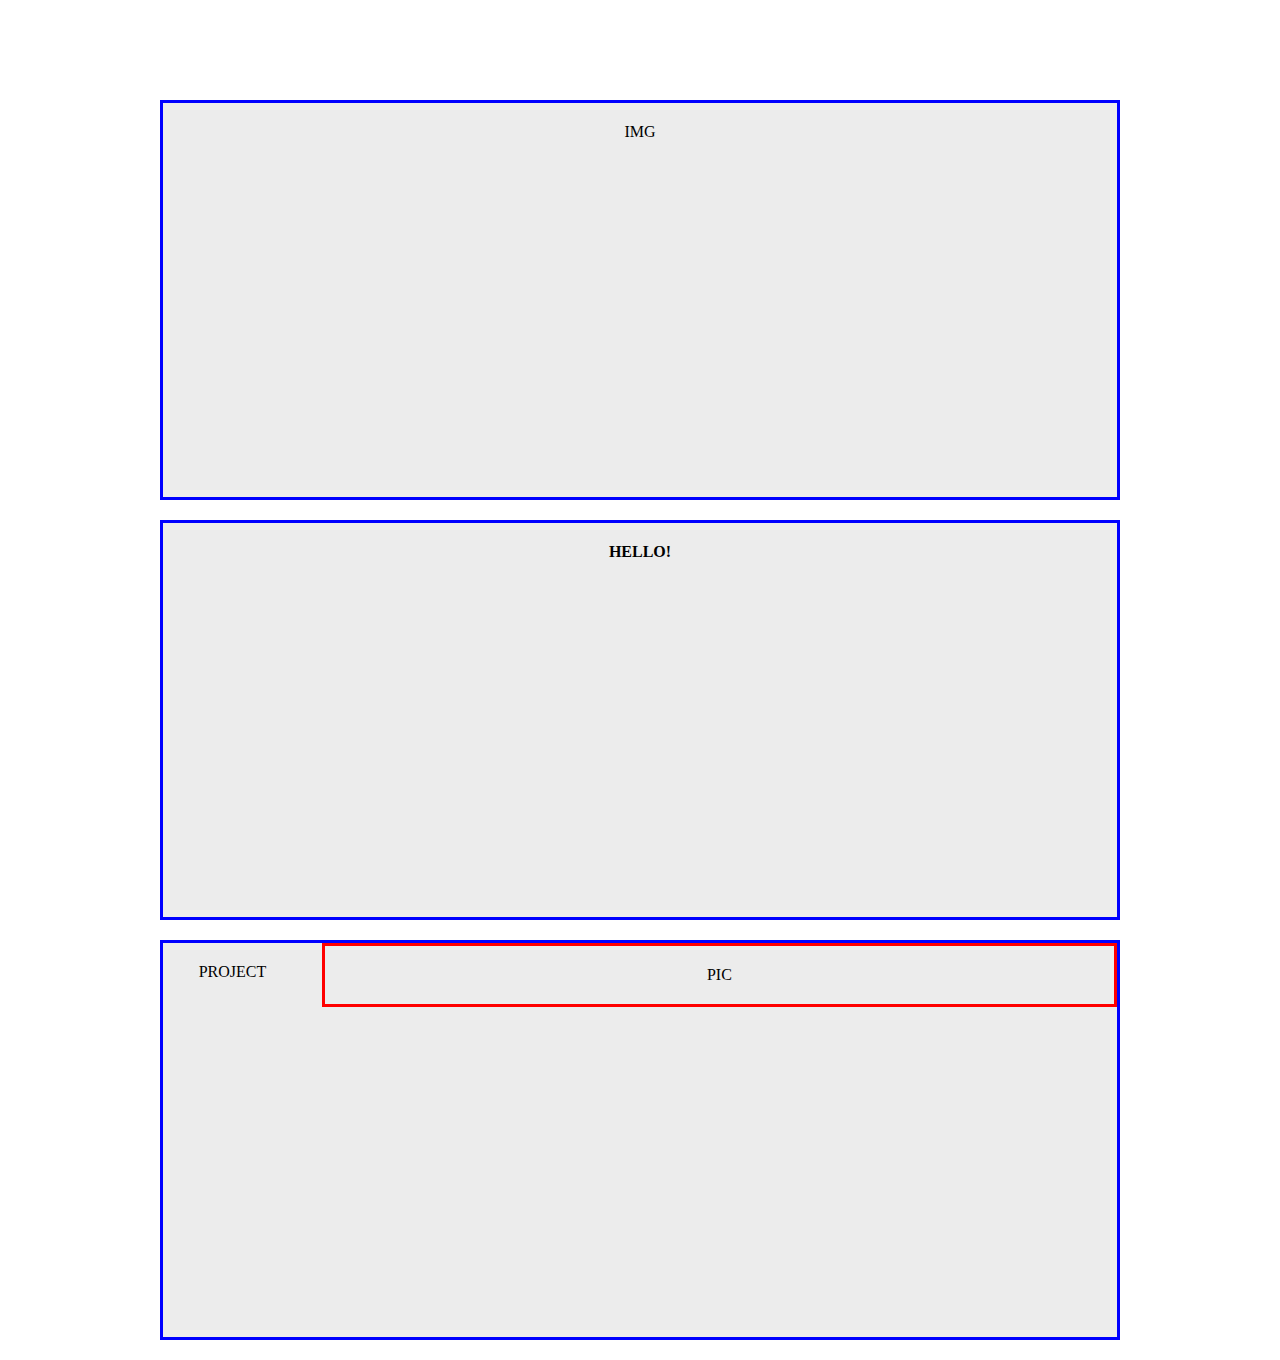
==== index.html @ 97e80fc8 "third" ====
<!DOCTYPE html>
<html lang="en">
<head>
	<meta charset="UTF-8">
	<title>PORTFOLIO</title>
	<link rel="stylesheet" href="grid.css">
	<link rel="stylesheet" href="main.css">
</head>

<body>
	
<div class="container">

	<header>
	<div class="row_one row">
		<div class="col-1">
			<div class="content">IMG</div>
		</div>
	</div>
	</header>

	<div class="row_two row">
		<div class="col-1">
			<div class="content"><strong>HELLO!</strong></div>
		</div>
	</div>

	<div class="row_three row">
		<div class="col-1-6">
			<div class="content">PROJECT</div>
		</div>
		<div class="col-5-6">
			<div class="content">PIC</div>
		</div>
	</div>

</div>

</body>

</html>
---- grid.css ----
* {
	box-sizing: border-box;
}

.container{
	max-width: 960px;
	margin: 0 auto;
}

.row:after {
	content: "";
	display: table;
	clear: both;
}

.row {
	margin-bottom: 20px;
}

[class*='col-'] {
	float: left;
	padding-right: 20px;
}

[class*='col-']:last-of-type {
	padding-right: 0;
}

.col-1 {
	width: 100%;
}

.col-1-2 {
	width: 50%
}

.content {
	background: #ececec;
	padding: 20px;
}

.col-1-3 {
	width: 33.3%;
}

.col-1-4 {
	width: 25%;
}

.col-1-5 {
	width: 20%;
}

.col-1-6 {
	width: 16.66%;
}

.col-1-8 {
	width: 12.5%;
}

.col-1-12 {
	width: 8.33%;
}

.col-1-3 {
	width: 33.3%;
}

.col-2-3 {
	width: 66.6%;
}

.col-1-4 {
	width: 25%;
}

.col-3-4 {
	width: 75%;
}

.col-2-5 {
	width: 40%;
}

.col-3-5 {
	width: 60%;
}

.inner-content {
	background: #fff;
}
---- main.css ----
* {
	box-sizing: border-box;
	text-align: center;
}

header .row {
	margin-top: 100px;
}



.row_one {
	height: 400px;
	background: #ececec;
	border:solid blue;
}

.row_two {
	height: 400px;
	background: #ececec;
	border: solid blue;
}

.row_three {
	height: 400px;
	background: #ececec;
	border: solid blue;
}

.col-5-6 {
	width: 83.33%;
	border:solid red;
}
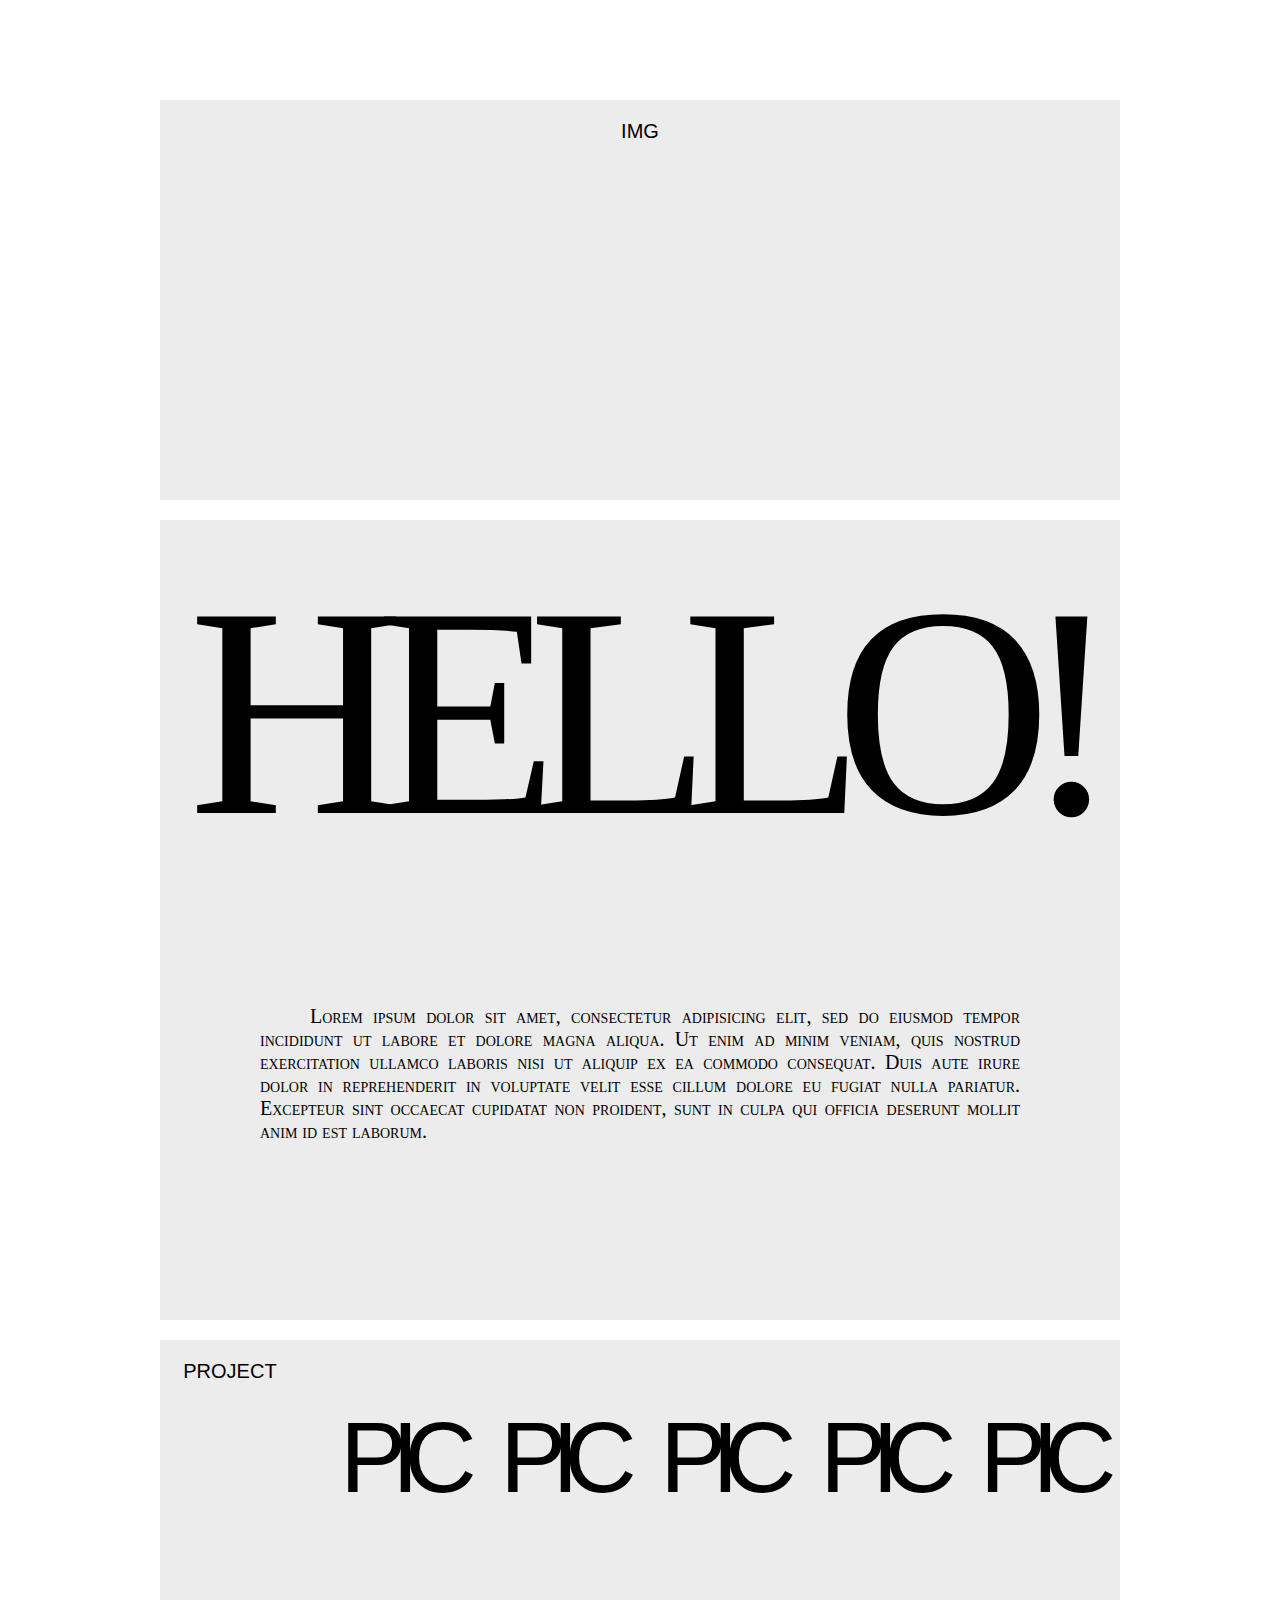
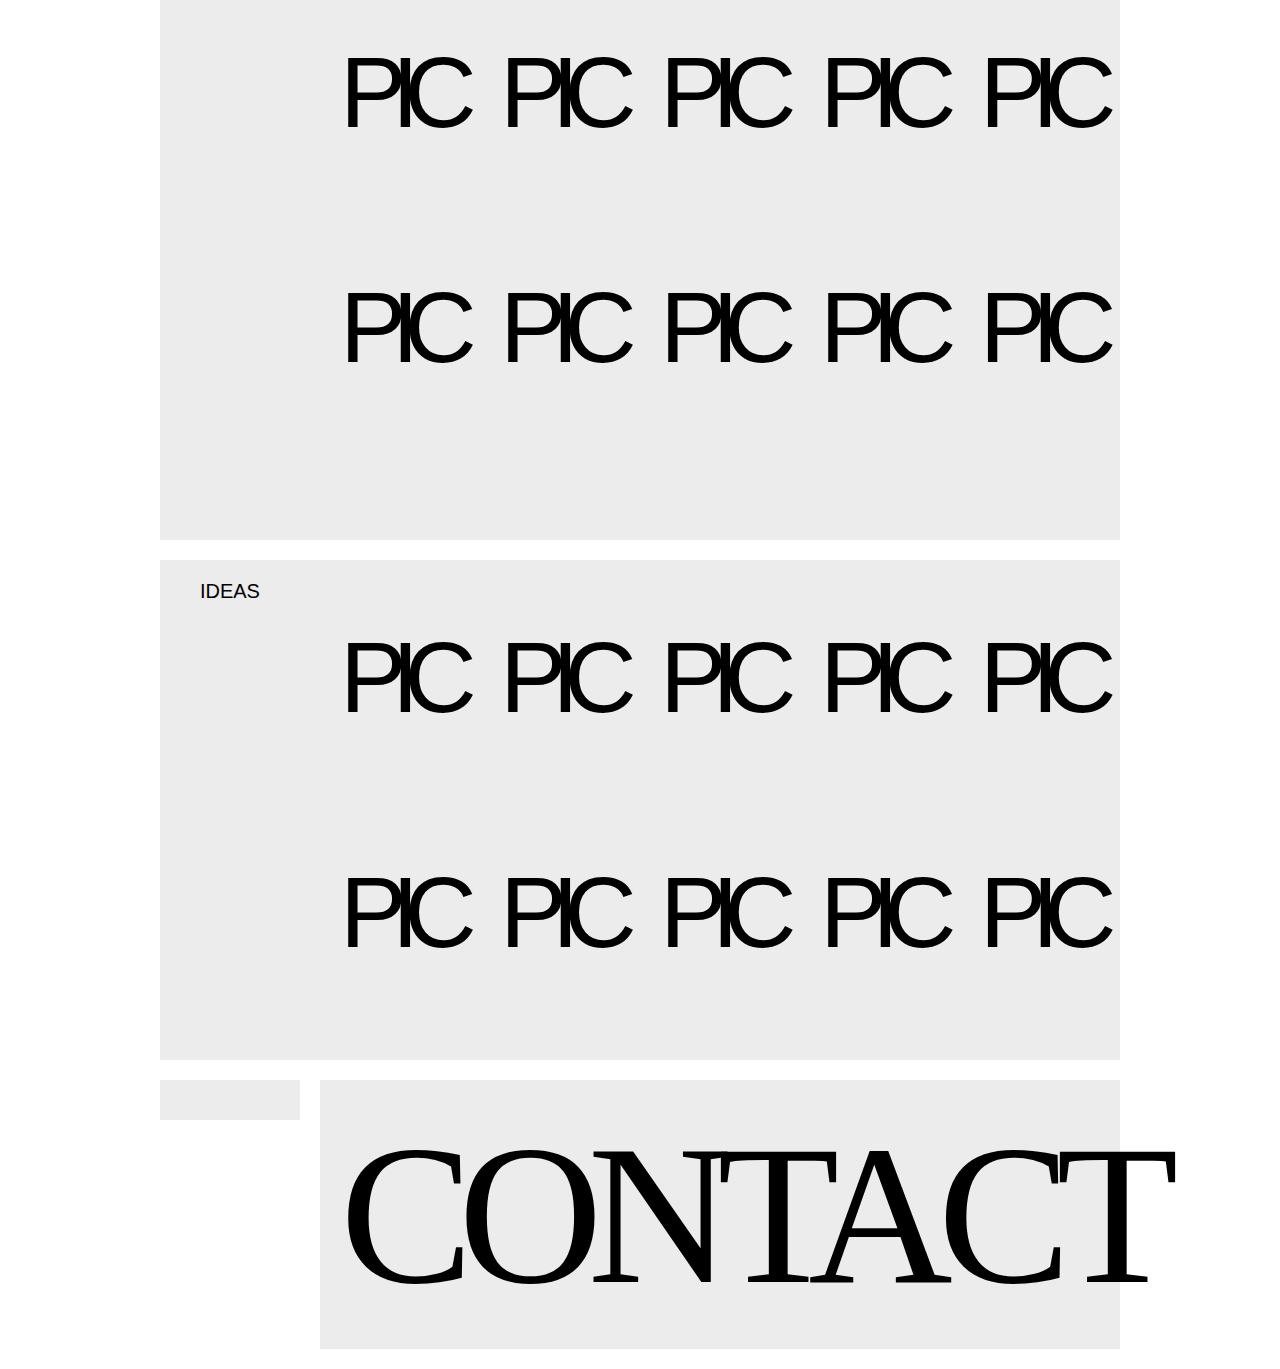
==== commit dbab27a6: "four" ====
--- a/index.html
+++ b/index.html
@@ -21,18 +21,152 @@
 
 	<div class="row_two row">
 		<div class="col-1">
-			<div class="content"><strong>HELLO!</strong></div>
+			<div class="content hello">HELLO!</div>
+			<div class="content text">	Lorem ipsum dolor sit amet, consectetur adipisicing elit, sed do eiusmod tempor incididunt ut labore et dolore magna aliqua. Ut enim ad minim veniam, quis nostrud exercitation ullamco laboris nisi ut aliquip ex ea commodo consequat. Duis aute irure dolor in reprehenderit in voluptate velit esse cillum dolore eu fugiat nulla pariatur. Excepteur sint occaecat cupidatat non proident, sunt in culpa qui officia deserunt mollit anim id est laborum.</div>
 		</div>
 	</div>
 
 	<div class="row_three row">
+		<div class="row">
+			<div class="col-1-6">
+				<div class="content">PROJECT</div>
+			</div>
+			<div class="col-5-6">
+				<div class="content"></div>
+				<div class="row">
+					<div class="col-1-5">
+						<div class="content pic">PIC</div>
+					</div>
+					<div class="col-1-5">
+						<div class="content pic">PIC</div>
+					</div>
+					<div class="col-1-5">
+						<div class="content pic">PIC</div>
+					</div>
+					<div class="col-1-5">
+						<div class="content pic">PIC</div>
+					</div>
+					<div class="col-1-5">
+						<div class="content pic">PIC</div>
+					</div>
+				</div>
+			</div>
+		</div>
+		<div class="row">
+			<div class="col-1-6">
+				<div class="content"></div>
+			</div>
+			<div class="col-5-6">
+				<div class="content"></div>
+				<div class="row">
+					<div class="col-1-5">
+						<div class="content pic">PIC</div>
+					</div>
+					<div class="col-1-5">
+						<div class="content pic">PIC</div>
+					</div>
+					<div class="col-1-5">
+						<div class="content pic">PIC</div>
+					</div>
+					<div class="col-1-5">
+						<div class="content pic">PIC</div>
+					</div>
+					<div class="col-1-5">
+						<div class="content pic">PIC</div>
+					</div>
+				</div>
+			</div>
+		</div>
+		<div class="row">
+			<div class="col-1-6">
+				<div class="content"></div>
+			</div>
+			<div class="col-5-6">
+				<div class="content"></div>
+				<div class="row">
+					<div class="col-1-5">
+						<div class="content pic">PIC</div>
+					</div>
+					<div class="col-1-5">
+						<div class="content pic">PIC</div>
+					</div>
+					<div class="col-1-5">
+						<div class="content pic">PIC</div>
+					</div>
+					<div class="col-1-5">
+						<div class="content pic">PIC</div>
+					</div>
+					<div class="col-1-5">
+						<div class="content pic">PIC</div>
+					</div>
+				</div>
+			</div>
+		</div>	
+	</div>
+
+	<div class="row_four row">
+		<div class="row">
+			<div class="col-1-6">
+				<div class="content">IDEAS</div>
+			</div>
+			<div class="col-5-6">
+				<div class="content"></div>
+				<div class="row">
+					<div class="col-1-5">
+						<div class="content pic">PIC</div>
+					</div>
+					<div class="col-1-5">
+						<div class="content pic">PIC</div>
+					</div>
+					<div class="col-1-5">
+						<div class="content pic">PIC</div>
+					</div>
+					<div class="col-1-5">
+						<div class="content pic">PIC</div>
+					</div>
+					<div class="col-1-5">
+						<div class="content pic">PIC</div>
+					</div>
+				</div>
+			</div>
+		</div>
+		<div class="row">
+			<div class="col-1-6">
+				<div class="content"></div>
+			</div>
+			<div class="col-5-6">
+				<div class="content"></div>
+				<div class="row">
+					<div class="col-1-5">
+						<div class="content pic">PIC</div>
+					</div>
+					<div class="col-1-5">
+						<div class="content pic">PIC</div>
+					</div>
+					<div class="col-1-5">
+						<div class="content pic">PIC</div>
+					</div>
+					<div class="col-1-5">
+						<div class="content pic">PIC</div>
+					</div>
+					<div class="col-1-5">
+						<div class="content pic">PIC</div>
+					</div>
+				</div>
+			</div>
+		</div>
+	</div>
+
+	<div class="row_five row">
 		<div class="col-1-6">
-			<div class="content">PROJECT</div>
+			<div class="content"></div>
 		</div>
 		<div class="col-5-6">
-			<div class="content">PIC</div>
+			<div class="content contact">CONTACT</div>
+			</div>
 		</div>
 	</div>
+
 
 </div>
 
--- a/main.css
+++ b/main.css
@@ -1,33 +1,63 @@
-* {
-	box-sizing: border-box;
-	text-align: center;
-}
-
 header .row {
 	margin-top: 100px;
 }
 
-
-
 .row_one {
 	height: 400px;
 	background: #ececec;
-	border:solid blue;
 }
 
 .row_two {
-	height: 400px;
+	height: 800px;
 	background: #ececec;
-	border: solid blue;
 }
 
 .row_three {
-	height: 400px;
+	height: 800px;
 	background: #ececec;
-	border: solid blue;
+}
+
+.row_four {
+	height: 500px;
+	background: #ececec;
 }
 
 .col-5-6 {
 	width: 83.33%;
-	border:solid red;
+}
+
+body {
+	font-family: Helvetica, Arial, sans-serif;
+	font-size: 20px;
+	text-align: center;
+}
+
+.hello {
+	font-family: "Helvetica neue";
+	font-size: 300px;
+	font-weight: 100;
+	word-spacing: -50px;
+	letter-spacing: -30px;
+}
+
+.text {
+	font-family: "Helvetica neue";
+	font-variant: small-caps;
+	text-align: justify;
+	text-indent: 50px;
+	padding: 100px;
+}
+
+.pic {
+	font-size: 100px;
+	letter-spacing: -15px;
+	font-weight: 100;
+}
+
+.contact {
+	font-family: "Helvetica neue";
+	font-size: 200px;
+	font-weight: 100;
+	word-spacing: -50px;
+	letter-spacing: -15px;
 }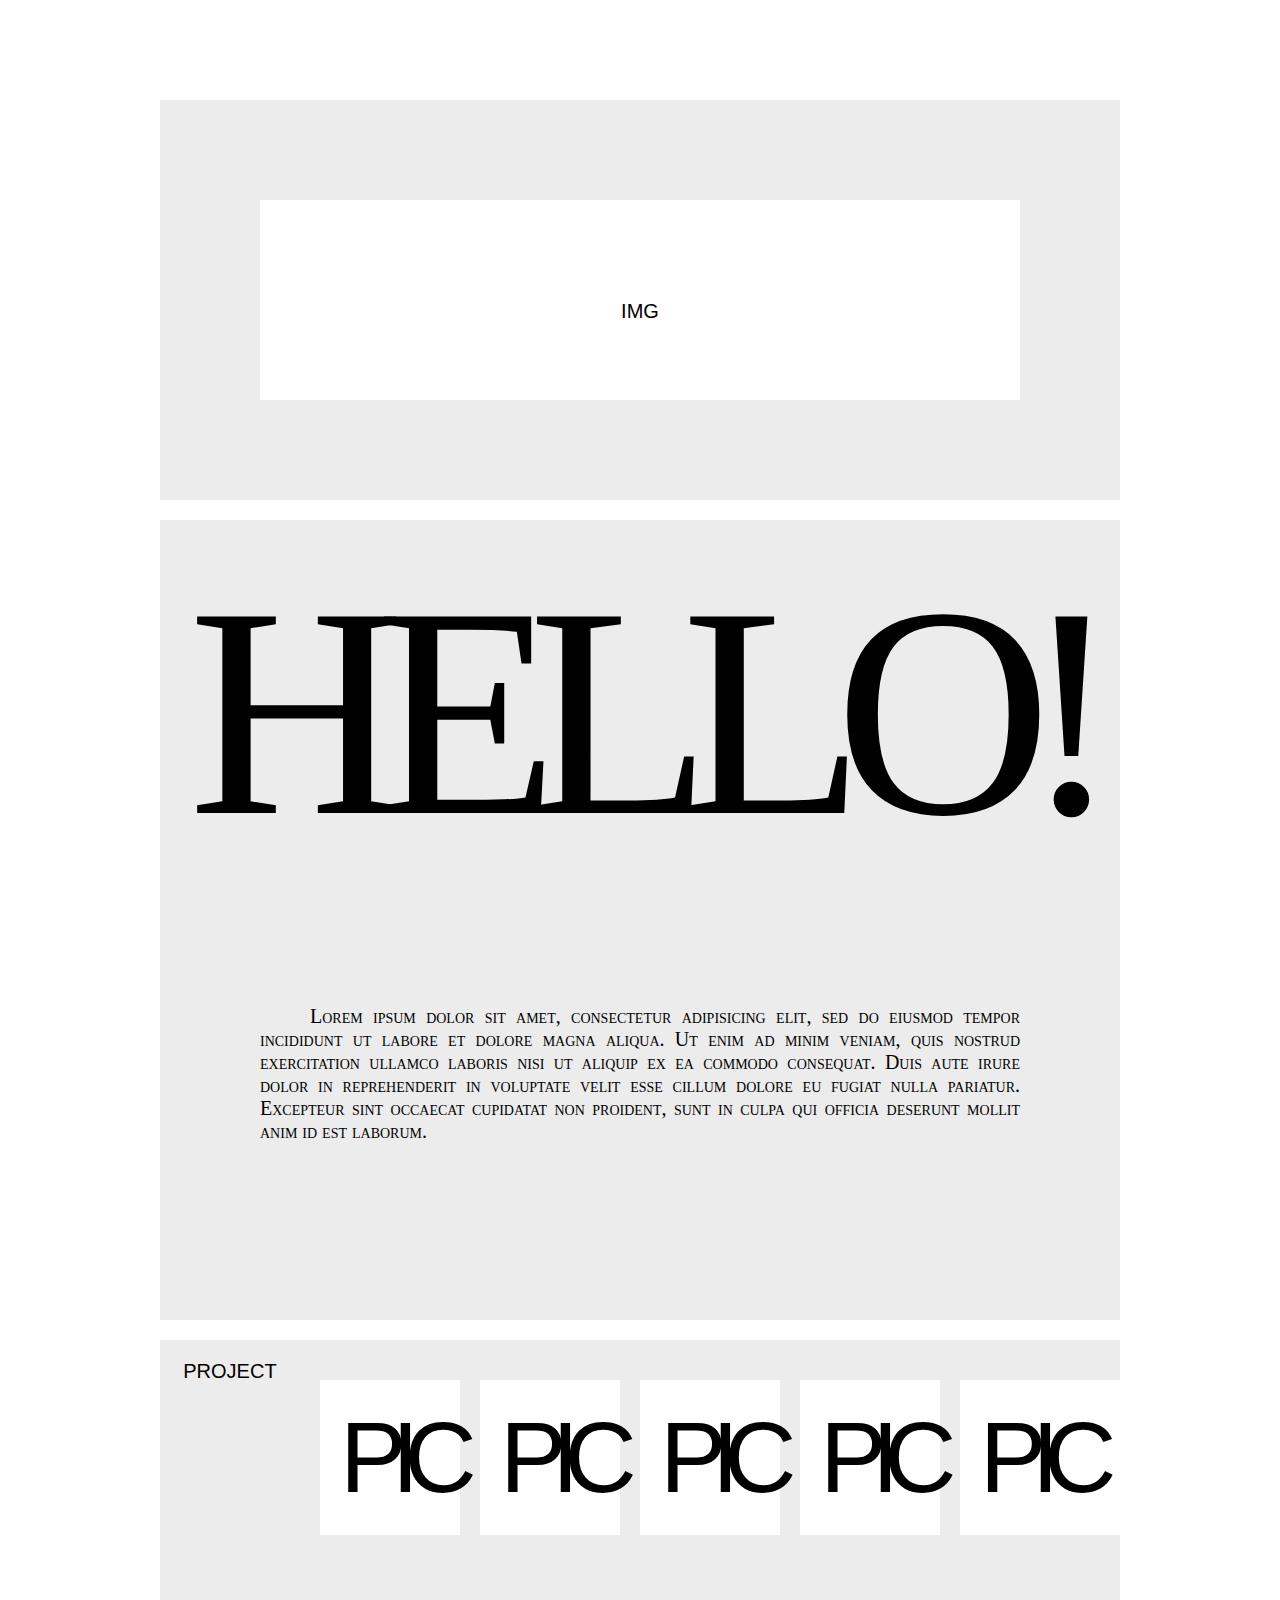
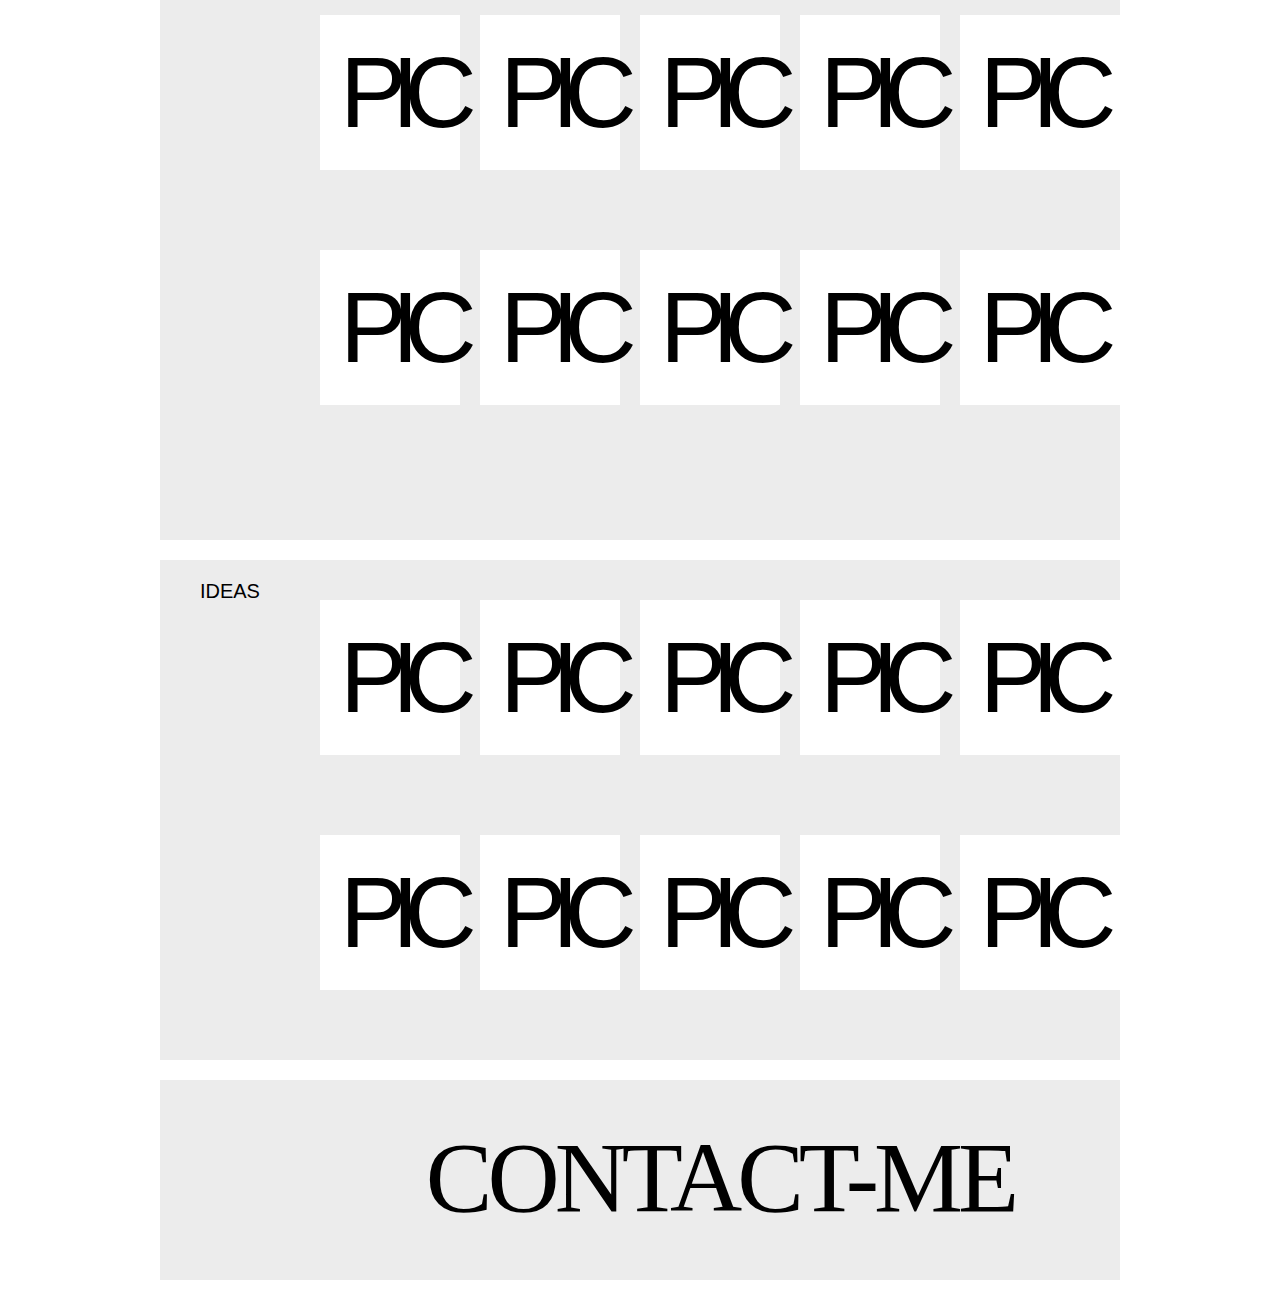
==== commit da8b1ad2: "five" ====
--- a/index.html
+++ b/index.html
@@ -14,7 +14,7 @@
 	<header>
 	<div class="row_one row">
 		<div class="col-1">
-			<div class="content">IMG</div>
+			<div class="content header">IMG</div>
 		</div>
 	</div>
 	</header>
@@ -162,7 +162,7 @@
 			<div class="content"></div>
 		</div>
 		<div class="col-5-6">
-			<div class="content contact">CONTACT</div>
+			<div class="content contact">CONTACT-ME</div>
 			</div>
 		</div>
 	</div>
--- a/grid.css
+++ b/grid.css
@@ -1,5 +1,6 @@
 * {
 	box-sizing: border-box;
+	1em=20px
 }
 
 .container{
--- a/main.css
+++ b/main.css
@@ -7,8 +7,15 @@
 	background: #ececec;
 }
 
+.header {
+	height: 200px;
+	padding: 100px;
+	margin: 100px;
+	background: #ffffff;
+}
+
 .row_two {
-	height: 800px;
+	height: 40em;
 	background: #ececec;
 }
 
@@ -19,6 +26,11 @@
 
 .row_four {
 	height: 500px;
+	background: #ececec;
+}
+
+.row_five{
+	height: 200px;
 	background: #ececec;
 }
 
@@ -52,12 +64,14 @@
 	font-size: 100px;
 	letter-spacing: -15px;
 	font-weight: 100;
+	background: #ffffff;
 }
 
 .contact {
 	font-family: "Helvetica neue";
-	font-size: 200px;
+	font-size: 100px;
 	font-weight: 100;
-	word-spacing: -50px;
-	letter-spacing: -15px;
+	word-spacing: -25px;
+	letter-spacing: -5px;
+	padding: 40px;
 }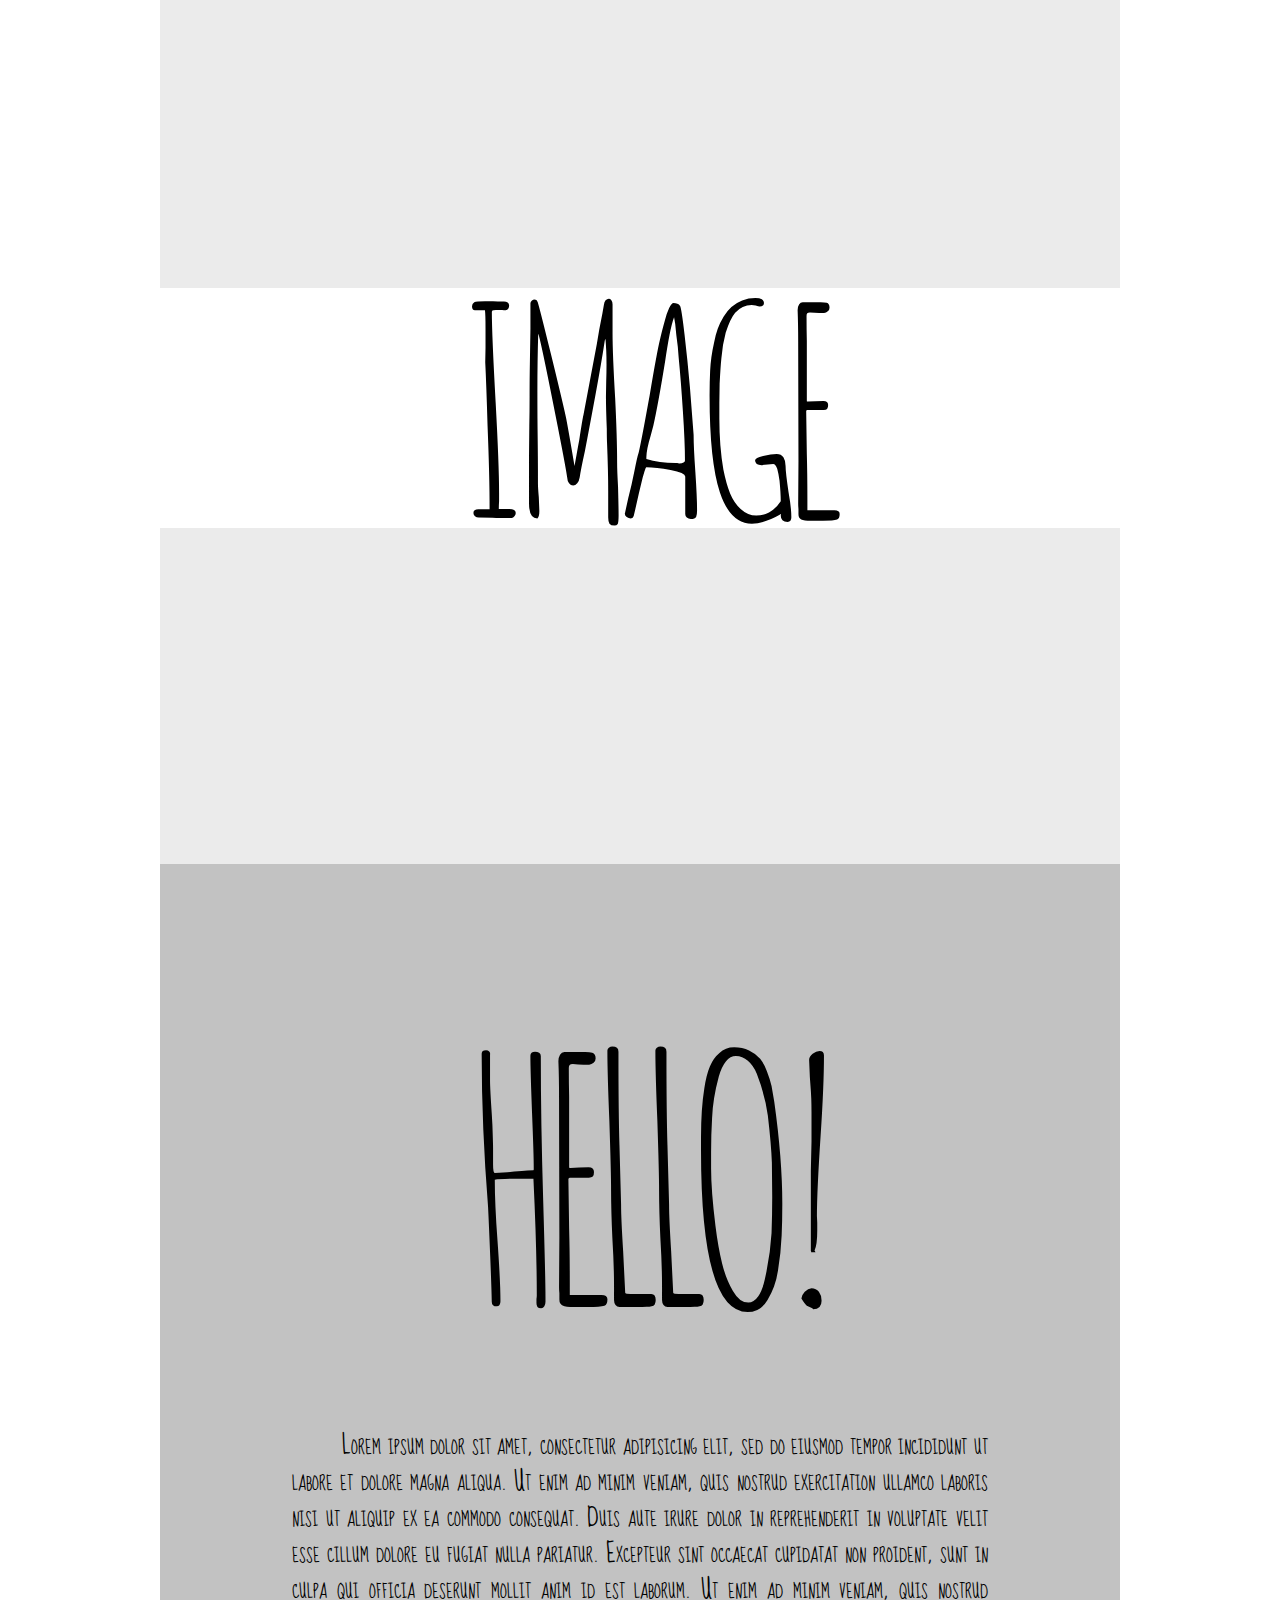
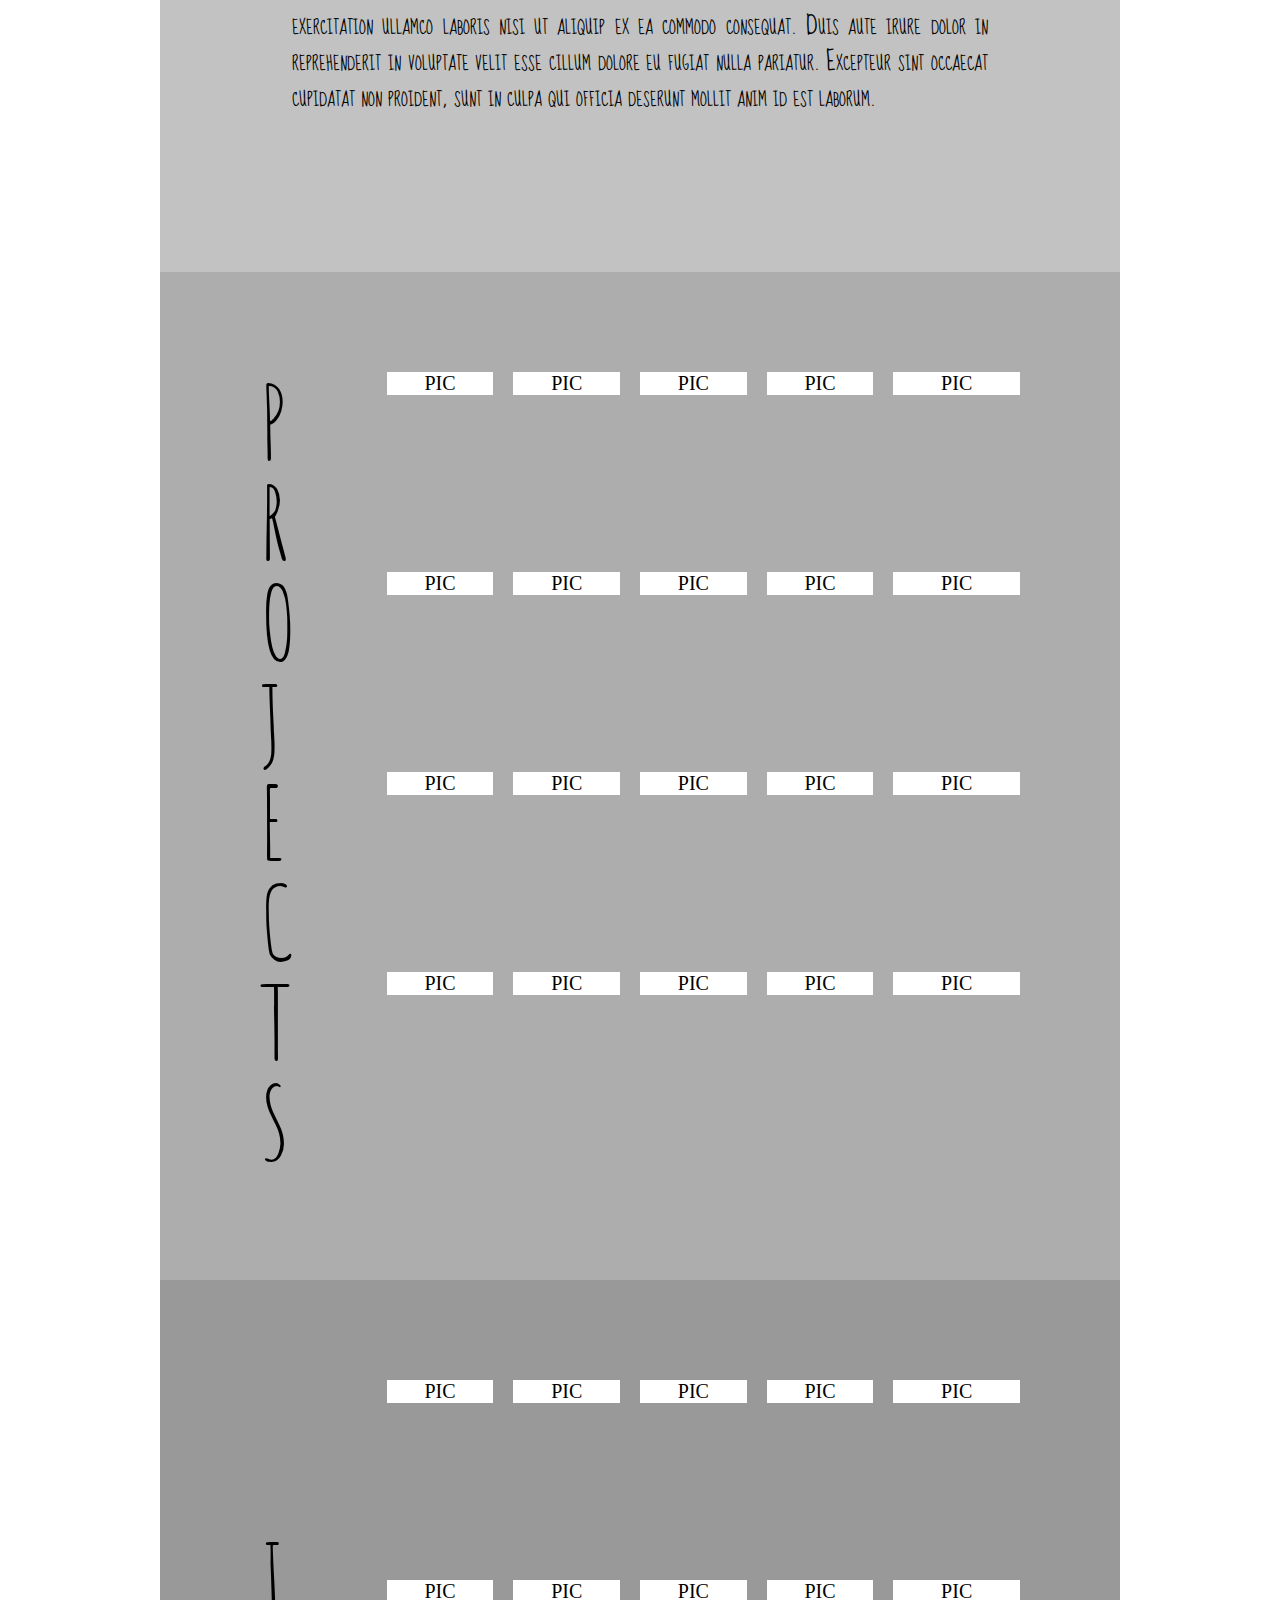
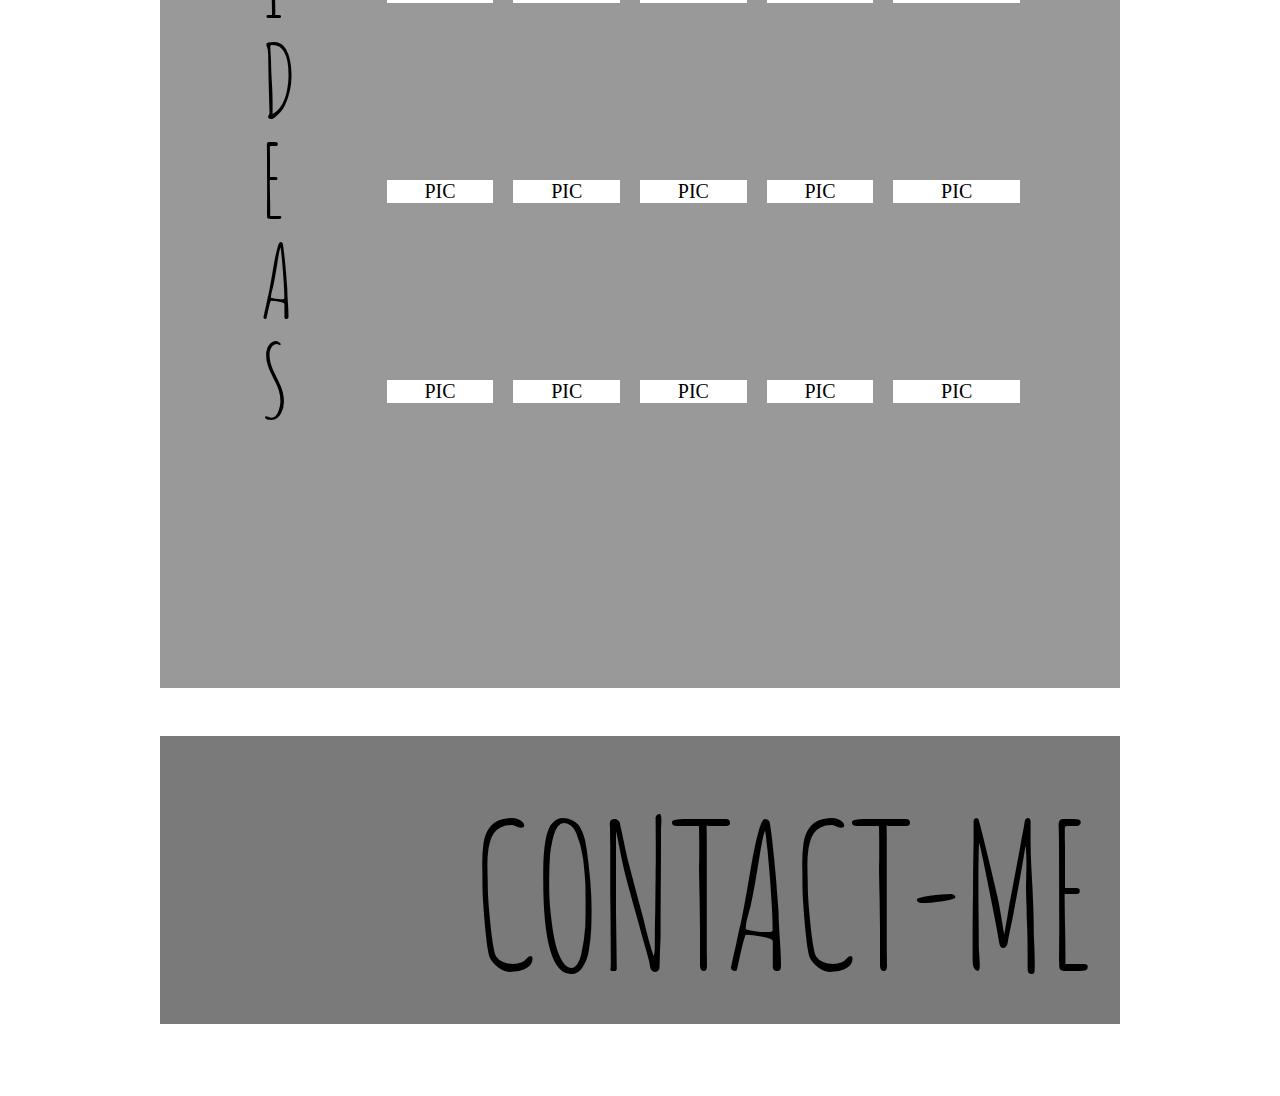
==== commit 58736b19: "six" ====
--- a/index.html
+++ b/index.html
@@ -3,8 +3,10 @@
 <head>
 	<meta charset="UTF-8">
 	<title>PORTFOLIO</title>
+	<link href='http://fonts.googleapis.com/css?family=Sue+Ellen+Francisco|Open+Sans+Condensed:300|Amatic+SC' rel='stylesheet' type='text/css'>
 	<link rel="stylesheet" href="grid.css">
 	<link rel="stylesheet" href="main.css">
+<!-- <link rel="stylesheet" href="http://basehold.it/24"> -->
 </head>
 
 <body>
@@ -14,123 +16,199 @@
 	<header>
 	<div class="row_one row">
 		<div class="col-1">
-			<div class="content header">IMG</div>
+			<div class="header">IMAGE</div>
 		</div>
 	</div>
 	</header>
 
 	<div class="row_two row">
 		<div class="col-1">
-			<div class="content hello">HELLO!</div>
-			<div class="content text">	Lorem ipsum dolor sit amet, consectetur adipisicing elit, sed do eiusmod tempor incididunt ut labore et dolore magna aliqua. Ut enim ad minim veniam, quis nostrud exercitation ullamco laboris nisi ut aliquip ex ea commodo consequat. Duis aute irure dolor in reprehenderit in voluptate velit esse cillum dolore eu fugiat nulla pariatur. Excepteur sint occaecat cupidatat non proident, sunt in culpa qui officia deserunt mollit anim id est laborum.</div>
+			<div class="hello">HELLO!</div>
+			<div class="text"> Lorem ipsum dolor sit amet, consectetur adipisicing elit, sed do eiusmod tempor incididunt ut labore et dolore magna aliqua. Ut enim ad minim veniam, quis nostrud exercitation ullamco laboris nisi ut aliquip ex ea commodo consequat. Duis aute irure dolor in reprehenderit in voluptate velit esse cillum dolore eu fugiat nulla pariatur. Excepteur sint occaecat cupidatat non proident, sunt in culpa qui officia deserunt mollit anim id est laborum. Ut enim ad minim veniam, quis nostrud exercitation ullamco laboris nisi ut aliquip ex ea commodo consequat. Duis aute irure dolor in reprehenderit in voluptate velit esse cillum dolore eu fugiat nulla pariatur. Excepteur sint occaecat cupidatat non proident, sunt in culpa qui officia deserunt mollit anim id est laborum.
+			</div>
 		</div>
 	</div>
 
 	<div class="row_three row">
-		<div class="row">
-			<div class="col-1-6">
-				<div class="content">PROJECT</div>
-			</div>
-			<div class="col-5-6">
-				<div class="content"></div>
-				<div class="row">
-					<div class="col-1-5">
-						<div class="content pic">PIC</div>
-					</div>
-					<div class="col-1-5">
-						<div class="content pic">PIC</div>
-					</div>
-					<div class="col-1-5">
-						<div class="content pic">PIC</div>
-					</div>
-					<div class="col-1-5">
-						<div class="content pic">PIC</div>
-					</div>
-					<div class="col-1-5">
-						<div class="content pic">PIC</div>
-					</div>
-				</div>
-			</div>
-		</div>
-		<div class="row">
-			<div class="col-1-6">
-				<div class="content"></div>
-			</div>
-			<div class="col-5-6">
-				<div class="content"></div>
-				<div class="row">
-					<div class="col-1-5">
-						<div class="content pic">PIC</div>
-					</div>
-					<div class="col-1-5">
-						<div class="content pic">PIC</div>
-					</div>
-					<div class="col-1-5">
-						<div class="content pic">PIC</div>
-					</div>
-					<div class="col-1-5">
-						<div class="content pic">PIC</div>
-					</div>
-					<div class="col-1-5">
-						<div class="content pic">PIC</div>
-					</div>
-				</div>
-			</div>
-		</div>
-		<div class="row">
-			<div class="col-1-6">
-				<div class="content"></div>
-			</div>
-			<div class="col-5-6">
-				<div class="content"></div>
-				<div class="row">
-					<div class="col-1-5">
-						<div class="content pic">PIC</div>
-					</div>
-					<div class="col-1-5">
-						<div class="content pic">PIC</div>
-					</div>
-					<div class="col-1-5">
-						<div class="content pic">PIC</div>
-					</div>
-					<div class="col-1-5">
-						<div class="content pic">PIC</div>
-					</div>
-					<div class="col-1-5">
-						<div class="content pic">PIC</div>
-					</div>
-				</div>
-			</div>
-		</div>	
+		<div class="row_pic">
+			<div class="col-1-6">
+				<div class="projects">PROJECTS</div>
+			</div>
+			<div class="col-5-6">
+				<div class="content"></div>
+				<div class="row">
+					<div class="col-1-5">
+						<div class="content pic">PIC</div>
+					</div>
+					<div class="col-1-5">
+						<div class="content pic">PIC</div>
+					</div>
+					<div class="col-1-5">
+						<div class="content pic">PIC</div>
+					</div>
+					<div class="col-1-5">
+						<div class="content pic">PIC</div>
+					</div>
+					<div class="col-1-5">
+						<div class="content pic">PIC</div>
+					</div>
+				</div>
+			</div>
+		</div>
+		<div class="row_pic">
+			<div class="col-1-6">
+				<div class="content"></div>
+			</div>
+			<div class="col-5-6">
+				<div class="content"></div>
+				<div class="row">
+					<div class="col-1-5">
+						<div class="content pic">PIC</div>
+					</div>
+					<div class="col-1-5">
+						<div class="content pic">PIC</div>
+					</div>
+					<div class="col-1-5">
+						<div class="content pic">PIC</div>
+					</div>
+					<div class="col-1-5">
+						<div class="content pic">PIC</div>
+					</div>
+					<div class="col-1-5">
+						<div class="content pic">PIC</div>
+					</div>
+				</div>
+			</div>
+		</div>
+		<div class="row_pic">
+			<div class="col-1-6">
+				<div class="content"></div>
+			</div>
+			<div class="col-5-6">
+				<div class="content"></div>
+				<div class="row">
+					<div class="col-1-5">
+						<div class="content pic">PIC</div>
+					</div>
+					<div class="col-1-5">
+						<div class="content pic">PIC</div>
+					</div>
+					<div class="col-1-5">
+						<div class="content pic">PIC</div>
+					</div>
+					<div class="col-1-5">
+						<div class="content pic">PIC</div>
+					</div>
+					<div class="col-1-5">
+						<div class="content pic">PIC</div>
+					</div>
+				</div>
+			</div>
+		</div>
+		<div class="row_pic">
+			<div class="col-1-6">
+				<div class="content"></div>
+			</div>
+			<div class="col-5-6">
+				<div class="content"></div>
+				<div class="row">
+					<div class="col-1-5">
+						<div class="content pic">PIC</div>
+					</div>
+					<div class="col-1-5">
+						<div class="content pic">PIC</div>
+					</div>
+					<div class="col-1-5">
+						<div class="content pic">PIC</div>
+					</div>
+					<div class="col-1-5">
+						<div class="content pic">PIC</div>
+					</div>
+					<div class="col-1-5">
+						<div class="content pic">PIC</div>
+					</div>
+				</div>
+			</div>
+		</div>
 	</div>
 
 	<div class="row_four row">
-		<div class="row">
-			<div class="col-1-6">
-				<div class="content">IDEAS</div>
-			</div>
-			<div class="col-5-6">
-				<div class="content"></div>
-				<div class="row">
-					<div class="col-1-5">
-						<div class="content pic">PIC</div>
-					</div>
-					<div class="col-1-5">
-						<div class="content pic">PIC</div>
-					</div>
-					<div class="col-1-5">
-						<div class="content pic">PIC</div>
-					</div>
-					<div class="col-1-5">
-						<div class="content pic">PIC</div>
-					</div>
-					<div class="col-1-5">
-						<div class="content pic">PIC</div>
-					</div>
-				</div>
-			</div>
-		</div>
-		<div class="row">
+		<div class="row_pic">
+			<div class="col-1-6">
+				<div class="ideas">IDEAS</div>
+			</div>
+			<div class="col-5-6">
+				<div class="content"></div>
+				<div class="row">
+					<div class="col-1-5">
+						<div class="content pic">PIC</div>
+					</div>
+					<div class="col-1-5">
+						<div class="content pic">PIC</div>
+					</div>
+					<div class="col-1-5">
+						<div class="content pic">PIC</div>
+					</div>
+					<div class="col-1-5">
+						<div class="content pic">PIC</div>
+					</div>
+					<div class="col-1-5">
+						<div class="content pic">PIC</div>
+					</div>
+				</div>
+			</div>
+		</div>
+		<div class="row_pic">
+			<div class="col-1-6">
+				<div class="content"></div>
+			</div>
+			<div class="col-5-6">
+				<div class="content"></div>
+				<div class="row">
+					<div class="col-1-5">
+						<div class="content pic">PIC</div>
+					</div>
+					<div class="col-1-5">
+						<div class="content pic">PIC</div>
+					</div>
+					<div class="col-1-5">
+						<div class="content pic">PIC</div>
+					</div>
+					<div class="col-1-5">
+						<div class="content pic">PIC</div>
+					</div>
+					<div class="col-1-5">
+						<div class="content pic">PIC</div>
+					</div>
+				</div>
+			</div>
+		</div>
+		<div class="row_pic">
+			<div class="col-1-6">
+				<div class="content"></div>
+			</div>
+			<div class="col-5-6">
+				<div class="content"></div>
+				<div class="row">
+					<div class="col-1-5">
+						<div class="content pic">PIC</div>
+					</div>
+					<div class="col-1-5">
+						<div class="content pic">PIC</div>
+					</div>
+					<div class="col-1-5">
+						<div class="content pic">PIC</div>
+					</div>
+					<div class="col-1-5">
+						<div class="content pic">PIC</div>
+					</div>
+					<div class="col-1-5">
+						<div class="content pic">PIC</div>
+					</div>
+				</div>
+			</div>
+		</div>
+		<div class="row_pic">
 			<div class="col-1-6">
 				<div class="content"></div>
 			</div>
@@ -167,9 +245,12 @@
 		</div>
 	</div>
 
-
 </div>
 
+<footer>
+	
+</footer>
+
 </body>
 
 </html>--- a/grid.css
+++ b/grid.css
@@ -1,6 +1,7 @@
 * {
 	box-sizing: border-box;
-	1em=20px
+	margin:0;
+	padding:0;
 }
 
 .container{
@@ -12,10 +13,6 @@
 	content: "";
 	display: table;
 	clear: both;
-}
-
-.row {
-	margin-bottom: 20px;
 }
 
 [class*='col-'] {
@@ -33,11 +30,6 @@
 
 .col-1-2 {
 	width: 50%
-}
-
-.content {
-	background: #ececec;
-	padding: 20px;
 }
 
 .col-1-3 {
@@ -86,8 +78,4 @@
 
 .col-3-5 {
 	width: 60%;
-}
-
-.inner-content {
-	background: #fff;
 }--- a/main.css
+++ b/main.css
@@ -1,77 +1,103 @@
-header .row {
-	margin-top: 100px;
-}
-
 .row_one {
-	height: 400px;
-	background: #ececec;
+	background: #ebebeb;
+	height: 864px;
+	margin-bottom: 0px;
 }
 
 .header {
-	height: 200px;
-	padding: 100px;
-	margin: 100px;
+	height: 240px;
+	font-family: 'Amatic SC', cursive;
+	font-size: 288px;
+	font-weight: 100;
+	letter-spacing: -25px;
+	line-height: 240px;
+	background: #ffffff;
+	margin-top: 288px;
+}
+
+.row_two {
+	height: 1008px;
+	background: #c2c2c2;
+	margin-bottom: 0px;
+}
+
+.hello {
+	font-family: 'Amatic SC', cursive;
+	font-size: 336px;
+	font-weight: 100;
+	letter-spacing: -35px;
+	line-height: 240px;
+	margin-top: 192px;
+}
+
+.text {
+	font-family: 'Sue Ellen Francisco', cursive;
+	font-size: 24px;
+	font-variant: small-caps;
+	text-align: justify;
+	text-indent: 50px;
+	line-height: 36px;
+	padding:132px;
+}
+
+.row_three {
+	height: 1008px;
+	background: #adadad;
+}
+
+.projects {
+	line-height: 100px;
+	font-family: 'Amatic SC', cursive;
+	font-size: 100px;
+	word-wrap: break-word;width:1px;
+}
+
+.row_four {
+	height: 1008px;
+	background: #999999;
+}
+
+.ideas {
+	line-height: 100px;
+	font-family: 'Amatic SC', cursive;
+	font-size: 100px;
+	word-wrap: break-word;width:1px;
+	margin-top: 150px;
+}
+
+.row_pic {
+	padding:100px;
+}
+
+.pic {
+	font-size: 20px;
+	font-weight: 100;
 	background: #ffffff;
 }
 
-.row_two {
-	height: 40em;
-	background: #ececec;
-}
-
-.row_three {
-	height: 800px;
-	background: #ececec;
-}
-
-.row_four {
-	height: 500px;
-	background: #ececec;
-}
-
 .row_five{
-	height: 200px;
-	background: #ececec;
+	height: 288px;
+	background: #7a7a7a;
+	padding-top: 31px;
+	margin-bottom: 72px;
+	margin-top: 48px;
 }
 
 .col-5-6 {
 	width: 83.33%;
+	float: right;
 }
 
 body {
-	font-family: Helvetica, Arial, sans-serif;
-	font-size: 20px;
 	text-align: center;
 }
 
-.hello {
-	font-family: "Helvetica neue";
-	font-size: 300px;
-	font-weight: 100;
-	word-spacing: -50px;
-	letter-spacing: -30px;
-}
-
-.text {
-	font-family: "Helvetica neue";
-	font-variant: small-caps;
-	text-align: justify;
-	text-indent: 50px;
-	padding: 100px;
-}
-
-.pic {
-	font-size: 100px;
-	letter-spacing: -15px;
-	font-weight: 100;
-	background: #ffffff;
-}
-
 .contact {
-	font-family: "Helvetica neue";
-	font-size: 100px;
+	font-family: 'Amatic SC';
+	font-size: 200px;
 	font-weight: 100;
 	word-spacing: -25px;
 	letter-spacing: -5px;
-	padding: 40px;
+	float: right;
+	padding-right: 30px;
 }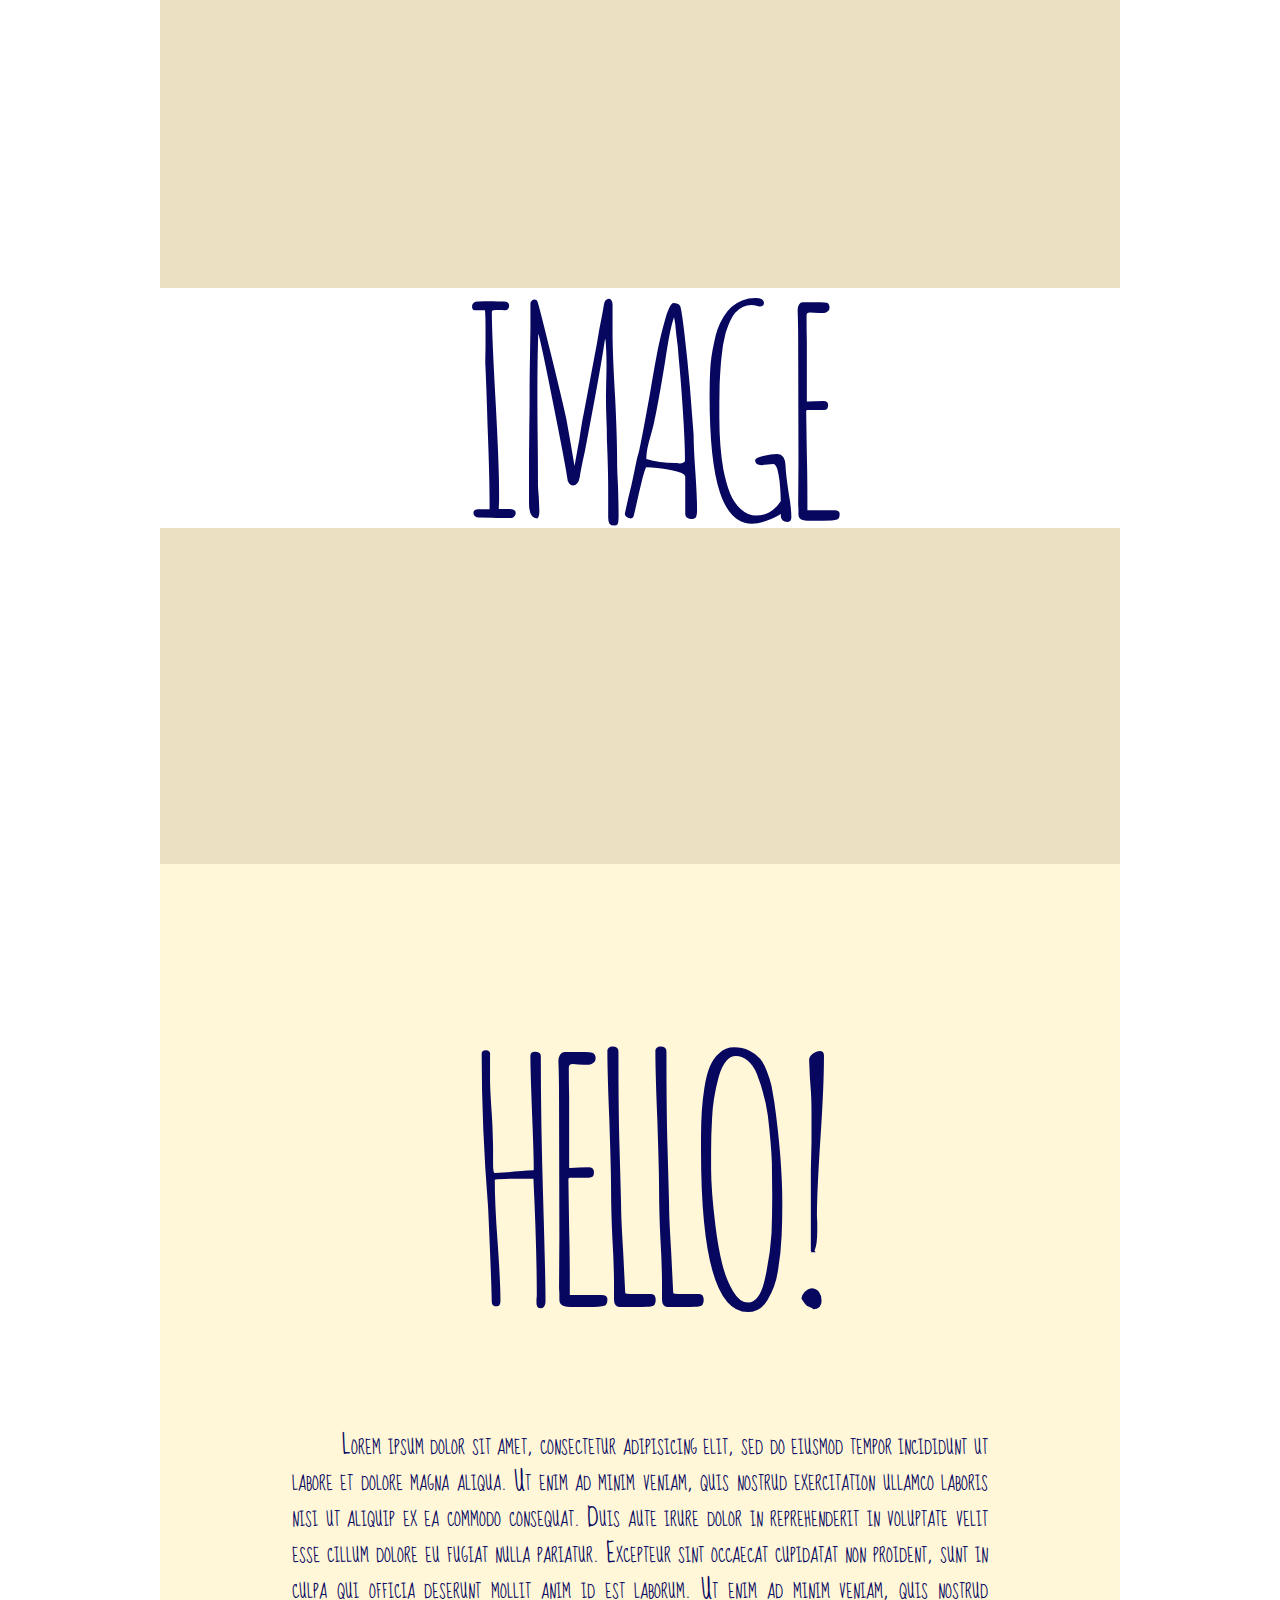
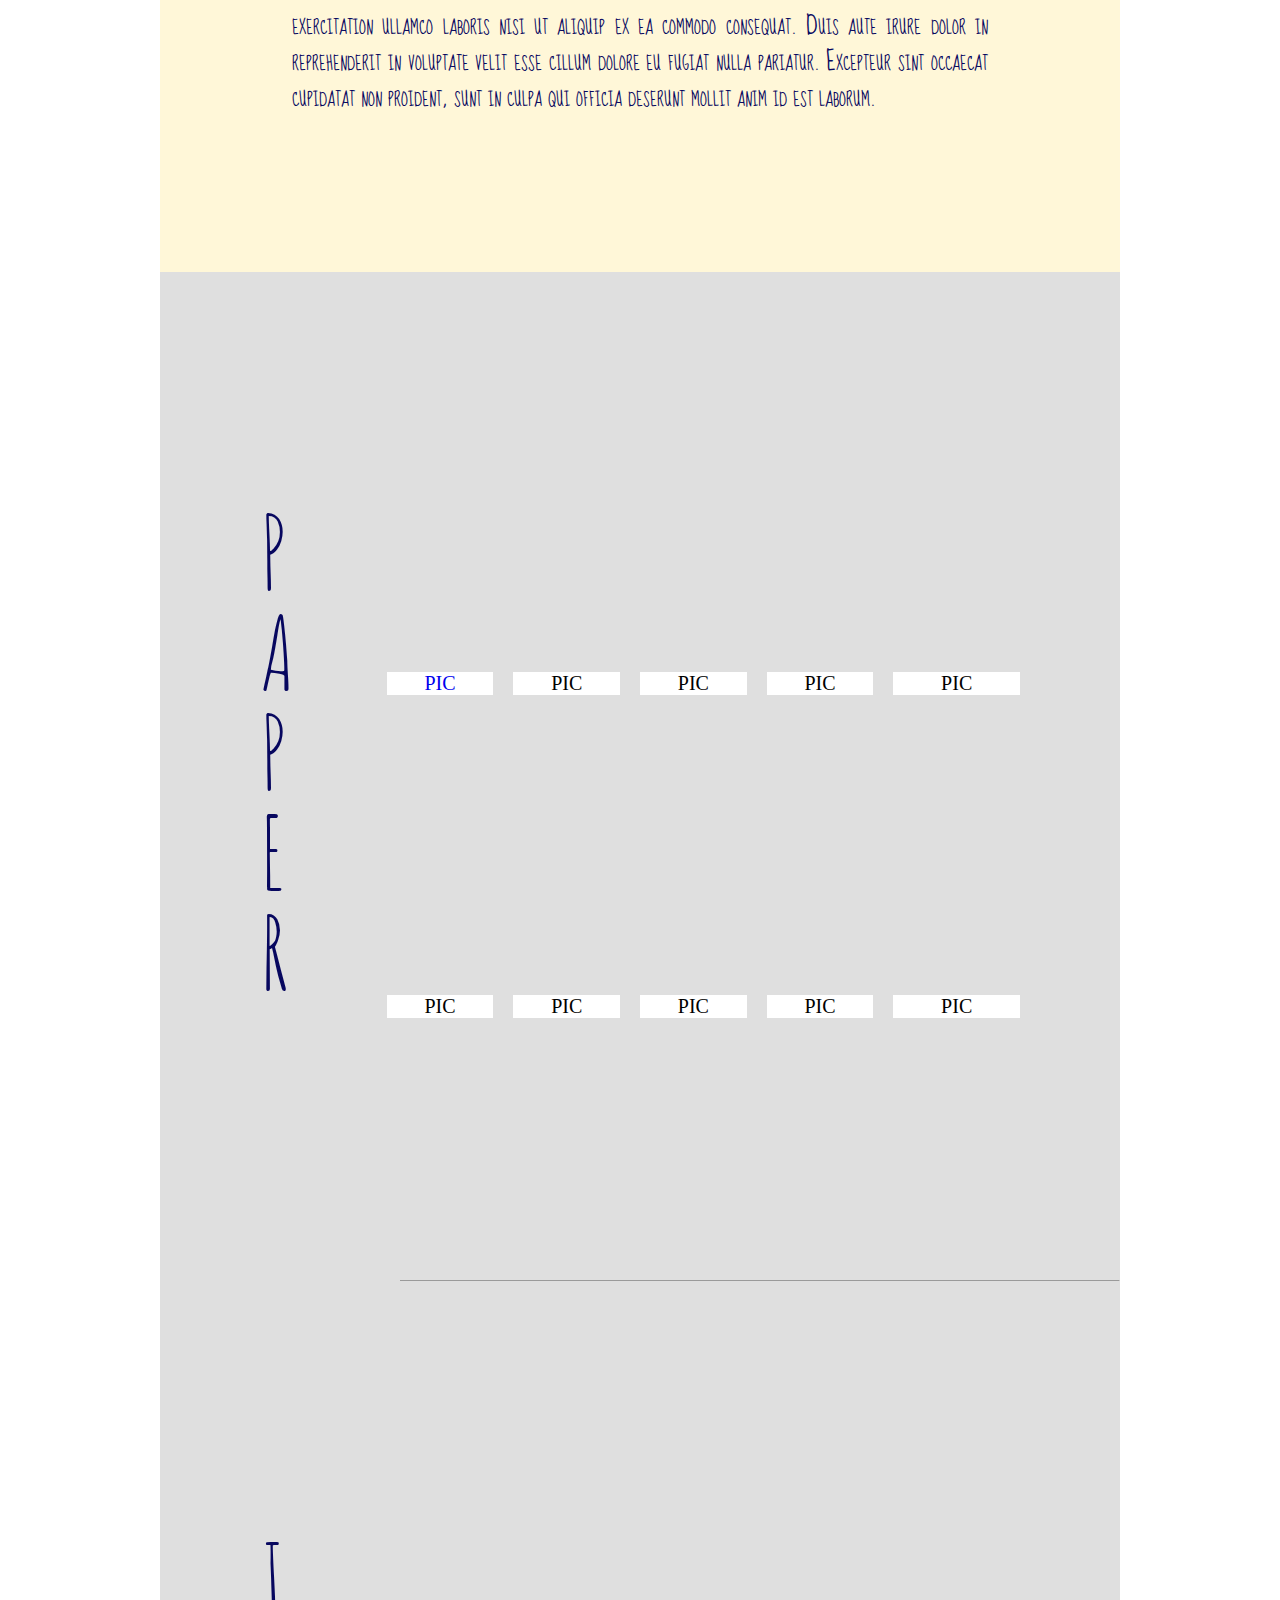
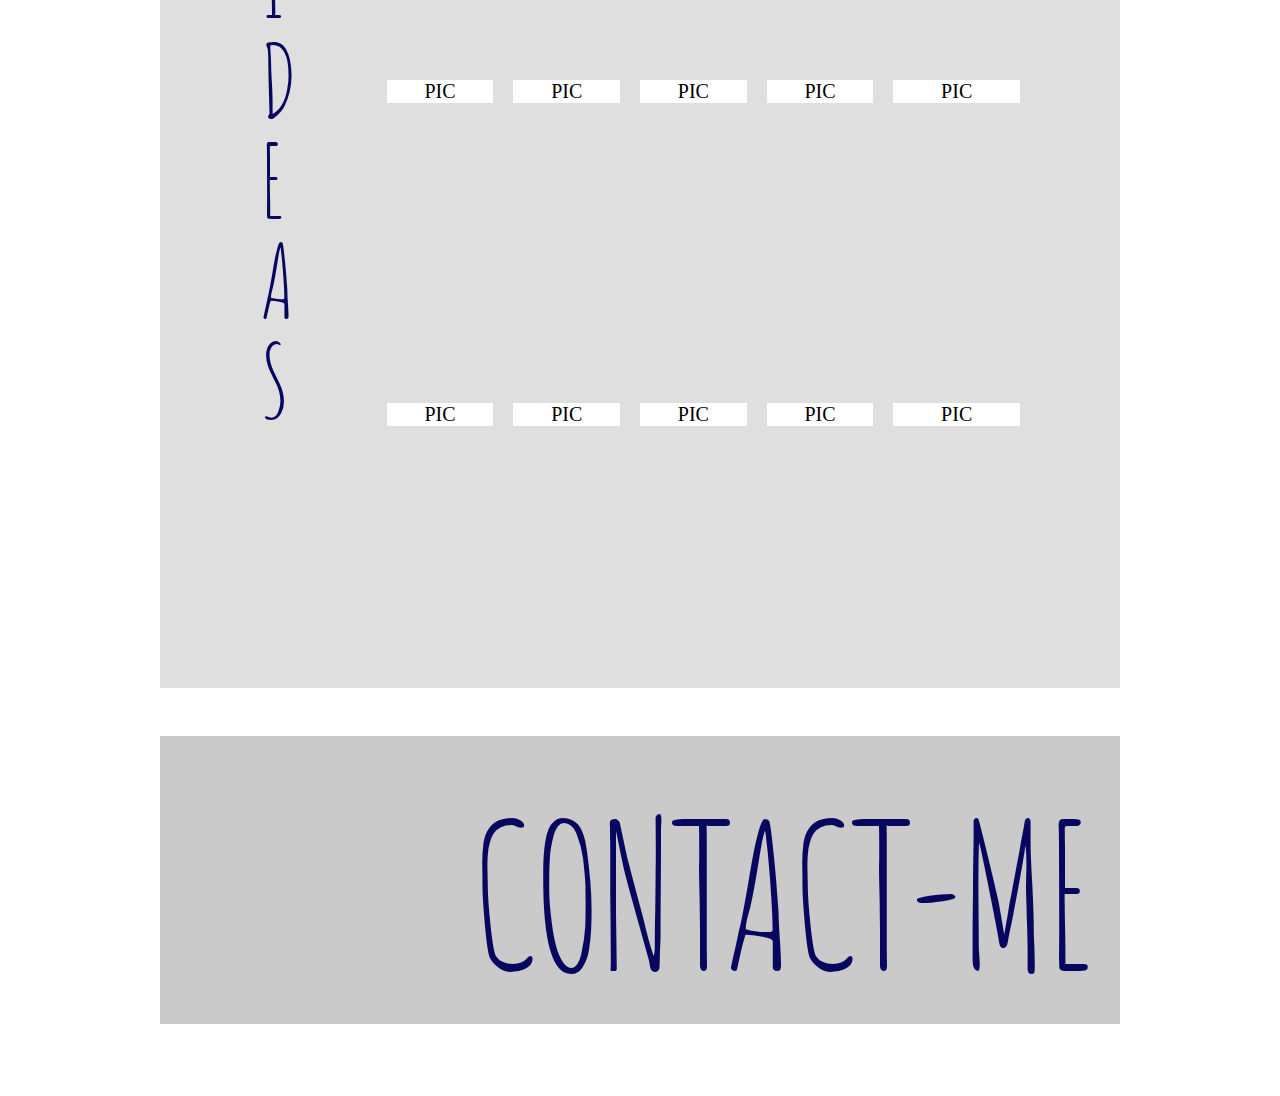
==== commit cb650224: "seven" ====
--- a/index.html
+++ b/index.html
@@ -32,13 +32,13 @@
 	<div class="row_three row">
 		<div class="row_pic">
 			<div class="col-1-6">
-				<div class="projects">PROJECTS</div>
+				<div class="paper">PAPER</div>
 			</div>
 			<div class="col-5-6">
 				<div class="content"></div>
 				<div class="row">
 					<div class="col-1-5">
-						<div class="content pic">PIC</div>
+						<div class="content pic"><a href="about.html">PIC</a> </div>
 					</div>
 					<div class="col-1-5">
 						<div class="content pic">PIC</div>
@@ -55,56 +55,7 @@
 				</div>
 			</div>
 		</div>
-		<div class="row_pic">
-			<div class="col-1-6">
-				<div class="content"></div>
-			</div>
-			<div class="col-5-6">
-				<div class="content"></div>
-				<div class="row">
-					<div class="col-1-5">
-						<div class="content pic">PIC</div>
-					</div>
-					<div class="col-1-5">
-						<div class="content pic">PIC</div>
-					</div>
-					<div class="col-1-5">
-						<div class="content pic">PIC</div>
-					</div>
-					<div class="col-1-5">
-						<div class="content pic">PIC</div>
-					</div>
-					<div class="col-1-5">
-						<div class="content pic">PIC</div>
-					</div>
-				</div>
-			</div>
-		</div>
-		<div class="row_pic">
-			<div class="col-1-6">
-				<div class="content"></div>
-			</div>
-			<div class="col-5-6">
-				<div class="content"></div>
-				<div class="row">
-					<div class="col-1-5">
-						<div class="content pic">PIC</div>
-					</div>
-					<div class="col-1-5">
-						<div class="content pic">PIC</div>
-					</div>
-					<div class="col-1-5">
-						<div class="content pic">PIC</div>
-					</div>
-					<div class="col-1-5">
-						<div class="content pic">PIC</div>
-					</div>
-					<div class="col-1-5">
-						<div class="content pic">PIC</div>
-					</div>
-				</div>
-			</div>
-		</div>
+		
 		<div class="row_pic">
 			<div class="col-1-6">
 				<div class="content"></div>
@@ -132,60 +83,12 @@
 		</div>
 	</div>
 
+	<hr size="1px" width="75%">
+
 	<div class="row_four row">
 		<div class="row_pic">
 			<div class="col-1-6">
 				<div class="ideas">IDEAS</div>
-			</div>
-			<div class="col-5-6">
-				<div class="content"></div>
-				<div class="row">
-					<div class="col-1-5">
-						<div class="content pic">PIC</div>
-					</div>
-					<div class="col-1-5">
-						<div class="content pic">PIC</div>
-					</div>
-					<div class="col-1-5">
-						<div class="content pic">PIC</div>
-					</div>
-					<div class="col-1-5">
-						<div class="content pic">PIC</div>
-					</div>
-					<div class="col-1-5">
-						<div class="content pic">PIC</div>
-					</div>
-				</div>
-			</div>
-		</div>
-		<div class="row_pic">
-			<div class="col-1-6">
-				<div class="content"></div>
-			</div>
-			<div class="col-5-6">
-				<div class="content"></div>
-				<div class="row">
-					<div class="col-1-5">
-						<div class="content pic">PIC</div>
-					</div>
-					<div class="col-1-5">
-						<div class="content pic">PIC</div>
-					</div>
-					<div class="col-1-5">
-						<div class="content pic">PIC</div>
-					</div>
-					<div class="col-1-5">
-						<div class="content pic">PIC</div>
-					</div>
-					<div class="col-1-5">
-						<div class="content pic">PIC</div>
-					</div>
-				</div>
-			</div>
-		</div>
-		<div class="row_pic">
-			<div class="col-1-6">
-				<div class="content"></div>
 			</div>
 			<div class="col-5-6">
 				<div class="content"></div>
@@ -239,7 +142,7 @@
 		<div class="col-1-6">
 			<div class="content"></div>
 		</div>
-		<div class="col-5-6">
+		<div class="col-1">
 			<div class="content contact">CONTACT-ME</div>
 			</div>
 		</div>
--- a/main.css
+++ b/main.css
@@ -1,5 +1,9 @@
+a {
+	text-decoration: none;
+}
+
 .row_one {
-	background: #ebebeb;
+	background: #ebe0c2;
 	height: 864px;
 	margin-bottom: 0px;
 }
@@ -12,12 +16,13 @@
 	letter-spacing: -25px;
 	line-height: 240px;
 	background: #ffffff;
+	color: #07075f;
 	margin-top: 288px;
 }
 
 .row_two {
 	height: 1008px;
-	background: #c2c2c2;
+	background: #fff7d8;
 	margin-bottom: 0px;
 }
 
@@ -28,6 +33,7 @@
 	letter-spacing: -35px;
 	line-height: 240px;
 	margin-top: 192px;
+	color: #07075f;
 }
 
 .text {
@@ -38,29 +44,38 @@
 	text-indent: 50px;
 	line-height: 36px;
 	padding:132px;
+	color: #07075f;
 }
 
 .row_three {
 	height: 1008px;
-	background: #adadad;
+	background: #dfdfdf;
 }
 
-.projects {
+.paper {
 	line-height: 100px;
 	font-family: 'Amatic SC', cursive;
 	font-size: 100px;
+	color: #07075f;
 	word-wrap: break-word;width:1px;
+	margin-top: 130px;
+}
+
+hr {
+	float:right;
+	color: #07075f;
 }
 
 .row_four {
 	height: 1008px;
-	background: #999999;
+	background: #dfdfdf;
 }
 
 .ideas {
 	line-height: 100px;
 	font-family: 'Amatic SC', cursive;
 	font-size: 100px;
+	color: #07075f;
 	word-wrap: break-word;width:1px;
 	margin-top: 150px;
 }
@@ -77,7 +92,7 @@
 
 .row_five{
 	height: 288px;
-	background: #7a7a7a;
+	background: #cacaca;
 	padding-top: 31px;
 	margin-bottom: 72px;
 	margin-top: 48px;
@@ -86,6 +101,7 @@
 .col-5-6 {
 	width: 83.33%;
 	float: right;
+	padding-top: 300px;
 }
 
 body {
@@ -100,4 +116,5 @@
 	letter-spacing: -5px;
 	float: right;
 	padding-right: 30px;
+	color: #07075f;
 }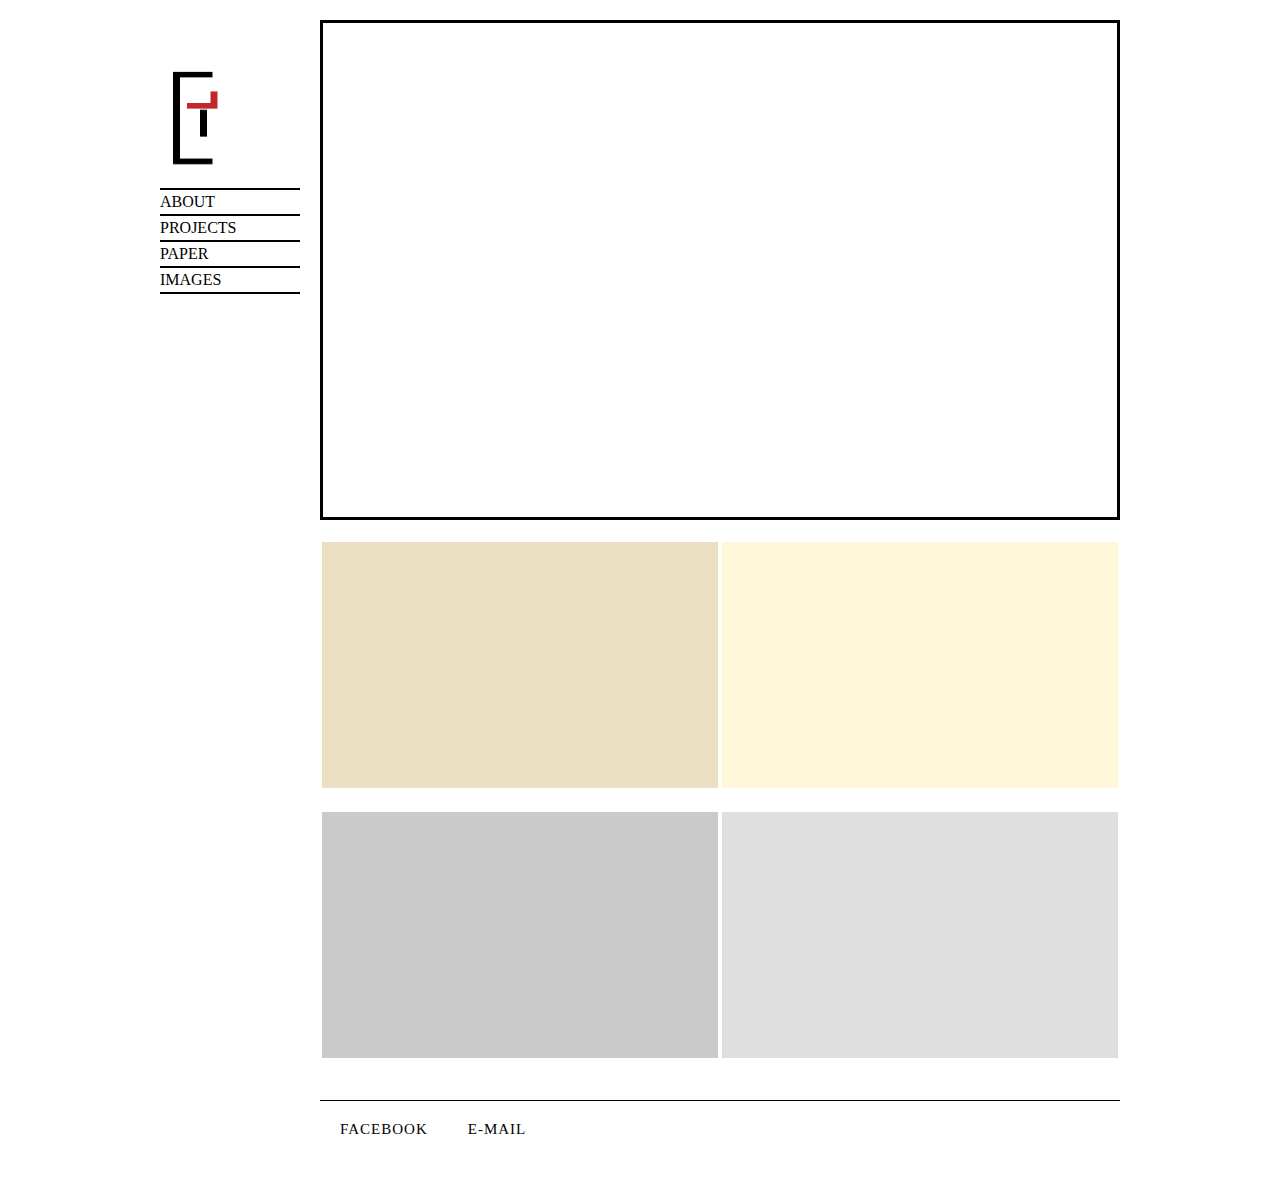
==== commit c7a26d78: "eight" ====
--- a/index.html
+++ b/index.html
@@ -3,157 +3,60 @@
 <head>
 	<meta charset="UTF-8">
 	<title>PORTFOLIO</title>
-	<link href='http://fonts.googleapis.com/css?family=Sue+Ellen+Francisco|Open+Sans+Condensed:300|Amatic+SC' rel='stylesheet' type='text/css'>
+	<link href='http://fonts.googleapis.com/css?family=Pompiere|Wire+One|Alegreya+Sans:100' rel='stylesheet' type='text/css'>
 	<link rel="stylesheet" href="grid.css">
 	<link rel="stylesheet" href="main.css">
 <!-- <link rel="stylesheet" href="http://basehold.it/24"> -->
 </head>
 
-<body>
-	
-<div class="container">
+<body>	
+	<div class="container">
 
-	<header>
-	<div class="row_one row">
-		<div class="col-1">
-			<div class="header">IMAGE</div>
-		</div>
-	</div>
-	</header>
-
-	<div class="row_two row">
-		<div class="col-1">
-			<div class="hello">HELLO!</div>
-			<div class="text"> Lorem ipsum dolor sit amet, consectetur adipisicing elit, sed do eiusmod tempor incididunt ut labore et dolore magna aliqua. Ut enim ad minim veniam, quis nostrud exercitation ullamco laboris nisi ut aliquip ex ea commodo consequat. Duis aute irure dolor in reprehenderit in voluptate velit esse cillum dolore eu fugiat nulla pariatur. Excepteur sint occaecat cupidatat non proident, sunt in culpa qui officia deserunt mollit anim id est laborum. Ut enim ad minim veniam, quis nostrud exercitation ullamco laboris nisi ut aliquip ex ea commodo consequat. Duis aute irure dolor in reprehenderit in voluptate velit esse cillum dolore eu fugiat nulla pariatur. Excepteur sint occaecat cupidatat non proident, sunt in culpa qui officia deserunt mollit anim id est laborum.
+		<div class="one">
+			<div class="col-1-6">
+				<div class="presence">
+					<div class="p_logo"> <img src="addition/LOGO.jpg"></div>
+					<div class="p_about"><a href="about.html">ABOUT</a></div>
+					<div class="p_project"><a href="projects.html">PROJECTS</a></div>
+					<div class="p_paper"><a href="paper.html">PAPER</a></div>
+					<div class="p_images"><a href="images.html">IMAGES</a></div>
+				</div>
+			</div>
+			<div class="col-5-6">
+				<div class="foto_1"> </div>
 			</div>
 		</div>
-	</div>
 
-	<div class="row_three row">
-		<div class="row_pic">
-			<div class="col-1-6">
-				<div class="paper">PAPER</div>
+		<div class="two">
+			<div class="col-1-6"></div>
+			<div class="col-5-6">
+				<a href="about.html"> <div class="foto_about"></div> </a>
+				<a href="paper.html"><div class="foto_paper"></div></a>
+
 			</div>
+		</div>
+
+		<div class="three">
+			<div class="col-1-6"></div>
 			<div class="col-5-6">
-				<div class="content"></div>
-				<div class="row">
-					<div class="col-1-5">
-						<div class="content pic"><a href="about.html">PIC</a> </div>
-					</div>
-					<div class="col-1-5">
-						<div class="content pic">PIC</div>
-					</div>
-					<div class="col-1-5">
-						<div class="content pic">PIC</div>
-					</div>
-					<div class="col-1-5">
-						<div class="content pic">PIC</div>
-					</div>
-					<div class="col-1-5">
-						<div class="content pic">PIC</div>
-					</div>
+				<a href="projects.html"><div class="foto_projects"></div></a>
+				<a href="images.html"><div class="foto_images"></div></a>
+			</div>
+		</div>
+
+
+		<div class="four">
+			<div class="col-1-6"></div>
+			<div class="footer">
+				<div class="copyright"> </div>
+				<div class="contact"> 
+				 		<a class="fb" href="https://www.facebook.com/">FACEBOOK</a>
+						<a class="mail" href="mailto:clalia.rezzola@hotmail.com">E-MAIL</a>
 				</div>
 			</div>
 		</div>
-		
-		<div class="row_pic">
-			<div class="col-1-6">
-				<div class="content"></div>
-			</div>
-			<div class="col-5-6">
-				<div class="content"></div>
-				<div class="row">
-					<div class="col-1-5">
-						<div class="content pic">PIC</div>
-					</div>
-					<div class="col-1-5">
-						<div class="content pic">PIC</div>
-					</div>
-					<div class="col-1-5">
-						<div class="content pic">PIC</div>
-					</div>
-					<div class="col-1-5">
-						<div class="content pic">PIC</div>
-					</div>
-					<div class="col-1-5">
-						<div class="content pic">PIC</div>
-					</div>
-				</div>
-			</div>
-		</div>
-	</div>
 
-	<hr size="1px" width="75%">
-
-	<div class="row_four row">
-		<div class="row_pic">
-			<div class="col-1-6">
-				<div class="ideas">IDEAS</div>
-			</div>
-			<div class="col-5-6">
-				<div class="content"></div>
-				<div class="row">
-					<div class="col-1-5">
-						<div class="content pic">PIC</div>
-					</div>
-					<div class="col-1-5">
-						<div class="content pic">PIC</div>
-					</div>
-					<div class="col-1-5">
-						<div class="content pic">PIC</div>
-					</div>
-					<div class="col-1-5">
-						<div class="content pic">PIC</div>
-					</div>
-					<div class="col-1-5">
-						<div class="content pic">PIC</div>
-					</div>
-				</div>
-			</div>
-		</div>
-		<div class="row_pic">
-			<div class="col-1-6">
-				<div class="content"></div>
-			</div>
-			<div class="col-5-6">
-				<div class="content"></div>
-				<div class="row">
-					<div class="col-1-5">
-						<div class="content pic">PIC</div>
-					</div>
-					<div class="col-1-5">
-						<div class="content pic">PIC</div>
-					</div>
-					<div class="col-1-5">
-						<div class="content pic">PIC</div>
-					</div>
-					<div class="col-1-5">
-						<div class="content pic">PIC</div>
-					</div>
-					<div class="col-1-5">
-						<div class="content pic">PIC</div>
-					</div>
-				</div>
-			</div>
-		</div>
-	</div>
-
-	<div class="row_five row">
-		<div class="col-1-6">
-			<div class="content"></div>
-		</div>
-		<div class="col-1">
-			<div class="content contact">CONTACT-ME</div>
-			</div>
-		</div>
-	</div>
-
-</div>
-
-<footer>
-	
-</footer>
-
+	</div>	
 </body>
 
 </html>--- a/main.css
+++ b/main.css
@@ -1,120 +1,189 @@
+* {
+	font-style: "Courier New", Courier, monospace;
+}
+
 a {
 	text-decoration: none;
+	color: black;
 }
 
-.row_one {
-	background: #ebe0c2;
-	height: 864px;
-	margin-bottom: 0px;
+.one {
+	height: 500px;
+	margin-top: 20px;
 }
 
-.header {
-	height: 240px;
-	font-family: 'Amatic SC', cursive;
-	font-size: 288px;
-	font-weight: 100;
-	letter-spacing: -25px;
-	line-height: 240px;
-	background: #ffffff;
-	color: #07075f;
-	margin-top: 288px;
+.one_about {
+	height: 950px;
+	margin-top: 20px;
 }
 
-.row_two {
-	height: 1008px;
-	background: #fff7d8;
-	margin-bottom: 0px;
-}
-
-.hello {
-	font-family: 'Amatic SC', cursive;
-	font-size: 336px;
-	font-weight: 100;
-	letter-spacing: -35px;
-	line-height: 240px;
-	margin-top: 192px;
-	color: #07075f;
-}
-
-.text {
-	font-family: 'Sue Ellen Francisco', cursive;
-	font-size: 24px;
-	font-variant: small-caps;
-	text-align: justify;
-	text-indent: 50px;
-	line-height: 36px;
-	padding:132px;
-	color: #07075f;
-}
-
-.row_three {
-	height: 1008px;
-	background: #dfdfdf;
-}
-
-.paper {
-	line-height: 100px;
-	font-family: 'Amatic SC', cursive;
-	font-size: 100px;
-	color: #07075f;
-	word-wrap: break-word;width:1px;
-	margin-top: 130px;
-}
-
-hr {
-	float:right;
-	color: #07075f;
-}
-
-.row_four {
-	height: 1008px;
-	background: #dfdfdf;
-}
-
-.ideas {
-	line-height: 100px;
-	font-family: 'Amatic SC', cursive;
-	font-size: 100px;
-	color: #07075f;
-	word-wrap: break-word;width:1px;
-	margin-top: 150px;
-}
-
-.row_pic {
-	padding:100px;
-}
-
-.pic {
-	font-size: 20px;
-	font-weight: 100;
-	background: #ffffff;
-}
-
-.row_five{
-	height: 288px;
-	background: #cacaca;
-	padding-top: 31px;
-	margin-bottom: 72px;
-	margin-top: 48px;
+.presence {
+	height: 500px;
 }
 
 .col-5-6 {
 	width: 83.33%;
 	float: right;
-	padding-top: 300px;
 }
 
-body {
-	text-align: center;
+.foto_1 {
+	height: 500px;
+	border:solid black;
+}
+
+.p_logo img {
+	width: 50px;
+	height: 100px;
+	margin-top: 47px;
+	margin-left:10px;
+	margin-bottom: 30px;
+	float: left;
+}
+
+.p_about {
+	width: 100%;
+	margin-top: -9px;
+	text-align: left;
+	line-height: 24px;
+	float: left;
+	border-top: 2px solid black;
+}
+
+.p_project {
+	width: 100%;
+	text-align: left;
+	line-height: 24px;
+	float: left;
+	border-top: 2px solid black;
+}
+
+
+.p_paper {
+	width: 100%;
+	text-align: left;
+	line-height: 24px;
+	float: left;
+	border-top: 2px solid black;
+}
+
+.p_images {
+	width: 100%;
+	text-align: left;
+	line-height: 24px;
+	border-top: 2px solid black;
+	float: left;
+	border-bottom: 2px solid black;
+}
+
+.two {
+	height: 250px;
+	margin-top: 20px;
+}
+
+.foto_about {
+	width: 50%;
+	height: 250px;
+	float: left;
+	border:2px solid white;
+	background: #ebe0c2;
+}
+
+.foto_paper {
+	width: 50%;
+	height: 250px;
+	float: right;
+	border:2px solid white;
+	background: #fff7d8;
+}
+
+.three {
+	height: 250px;
+	margin-top: 20px;
+}
+
+.foto_projects {
+	width: 50%;
+	height: 250px;
+	float: right;
+	border:2px solid white;
+	background: #dfdfdf;
+}
+
+.foto_images {
+	width: 50%;
+	height: 250px;
+	float: right;
+	border:2px solid white;
+	background: #cacaca;
+}
+
+.four {
+	height: 60px;
+	margin-top: 20px;
+	margin-bottom: 50px;
+}
+
+.title {
+	width: 100%;
+	height: 100px;
+	font-size: 150px;
+	letter-spacing: -5px;
+	margin-top: 7px;
+}
+
+.foto {
+	width: 100%;
+	height: 800px;
+	margin-top: 58px;
+	border: solid black;
+}
+
+.row_foto {
+	width: 100%;
+	height: 800px;
+}
+
+.description {
+	width: 75%;
+	text-align: right;
+	margin-left: 200px;
+	margin-top:730px;
+}
+
+.footer {
+	width: 83.33%;
+	float: right;
+	margin-top: 20px;
+	border-top: 1px solid black;
 }
 
 .contact {
-	font-family: 'Amatic SC';
-	font-size: 200px;
-	font-weight: 100;
-	word-spacing: -25px;
-	letter-spacing: -5px;
+	width: 50%;
+	height: 60px;
+	float: left;
+}
+
+.back {
+	width: 50%;
+	height: 60px;
 	float: right;
-	padding-right: 30px;
-	color: #07075f;
+	font-size: 15px;
+	float: right;
+	letter-spacing: 1px;
+	padding:20px;
+	text-align: right;
+}
+
+.fb {
+	font-size: 15px;
+	float: left;
+	letter-spacing: 1px;
+	padding:20px;
+}
+
+.mail {
+	font-size: 15px;
+	float: left;
+	letter-spacing: 1px;
+	padding:20px;
 }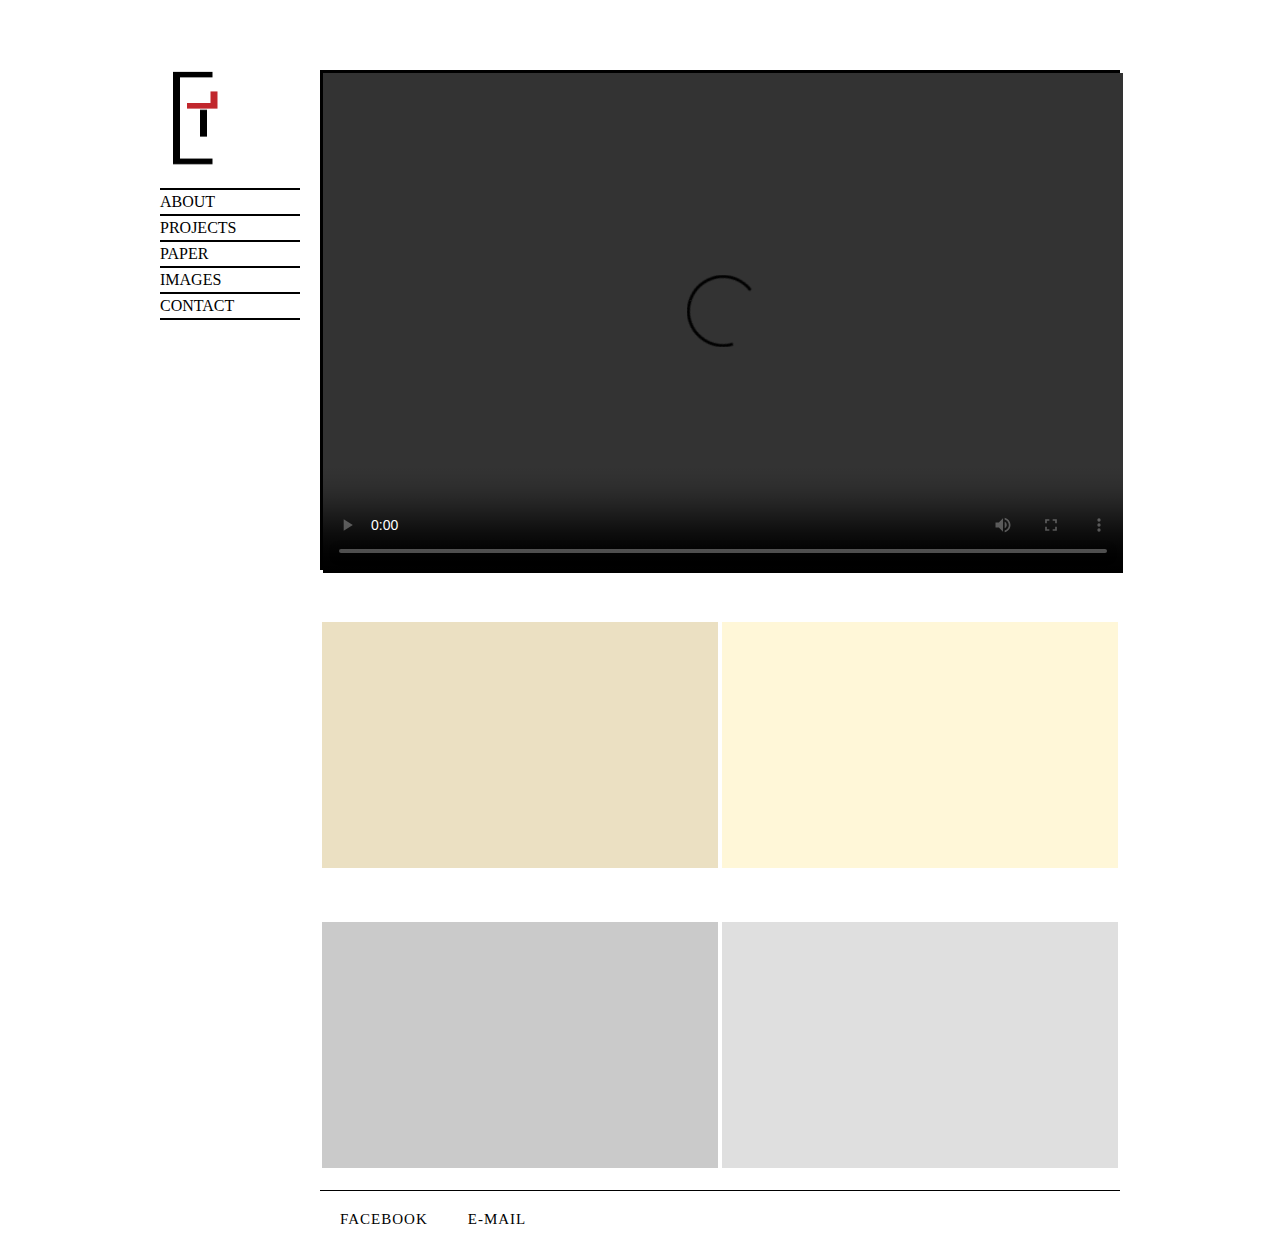
==== commit 2c425c28: "nine" ====
--- a/index.html
+++ b/index.html
@@ -15,15 +15,20 @@
 		<div class="one">
 			<div class="col-1-6">
 				<div class="presence">
-					<div class="p_logo"> <img src="addition/LOGO.jpg"></div>
+					<div class="p_logo"><a href="index.html"><img src="addition/LOGO.jpg"></a></div>
 					<div class="p_about"><a href="about.html">ABOUT</a></div>
 					<div class="p_project"><a href="projects.html">PROJECTS</a></div>
 					<div class="p_paper"><a href="paper.html">PAPER</a></div>
 					<div class="p_images"><a href="images.html">IMAGES</a></div>
+					<div class="p_contact"><a href="contact.html">CONTACT</a></div>
 				</div>
 			</div>
 			<div class="col-5-6">
-				<div class="foto_1"> </div>
+				<div class="foto_1">
+					<video width="800" height="500" controls>
+						<source src="videos/video.mp4" type="video/mp4">
+					 </video>
+				</div>
 			</div>
 		</div>
 
@@ -44,7 +49,6 @@
 			</div>
 		</div>
 
-
 		<div class="four">
 			<div class="col-1-6"></div>
 			<div class="footer">
--- a/main.css
+++ b/main.css
@@ -1,3 +1,51 @@
+input {
+	margin: 20px;
+}
+
+input[type=text],
+input[type=password] {
+	width: 300px;
+}
+
+h2 {
+	font-size: 100px;
+	margin-top: 3px;
+	letter-spacing: -7px;
+}
+
+select {
+	margin-top:20px;
+	width: 300px;
+}
+
+textarea {
+	margin-top:30px;
+	margin-right: 400px;
+	margin-left: 20px;
+	text-align: center;
+	padding: 15px;
+}
+.contact {
+	width: 50%;
+	height: 60px;
+	float: left;
+}
+
+form {
+	margin-left: 140px;
+	margin-top: 51px;
+	margin-bottom: 20px;
+}
+
+.requests {
+	margin-bottom: 30px;
+	margin-left: -30px;
+}
+
+video {
+	margin-top: 0px
+;}
+
 * {
 	font-style: "Courier New", Courier, monospace;
 }
@@ -24,6 +72,7 @@
 .col-5-6 {
 	width: 83.33%;
 	float: right;
+	margin-top: 50px;
 }
 
 .foto_1 {
@@ -70,6 +119,14 @@
 	width: 100%;
 	text-align: left;
 	line-height: 24px;
+	float: left;
+	border-top: 2px solid black;
+}
+
+.p_contact {
+	width: 100%;
+	text-align: left;
+	line-height: 24px;
 	border-top: 2px solid black;
 	float: left;
 	border-bottom: 2px solid black;
@@ -128,7 +185,7 @@
 	height: 100px;
 	font-size: 150px;
 	letter-spacing: -5px;
-	margin-top: 7px;
+	margin-top: -41px;
 }
 
 .foto {
@@ -157,12 +214,6 @@
 	border-top: 1px solid black;
 }
 
-.contact {
-	width: 50%;
-	height: 60px;
-	float: left;
-}
-
 .back {
 	width: 50%;
 	height: 60px;
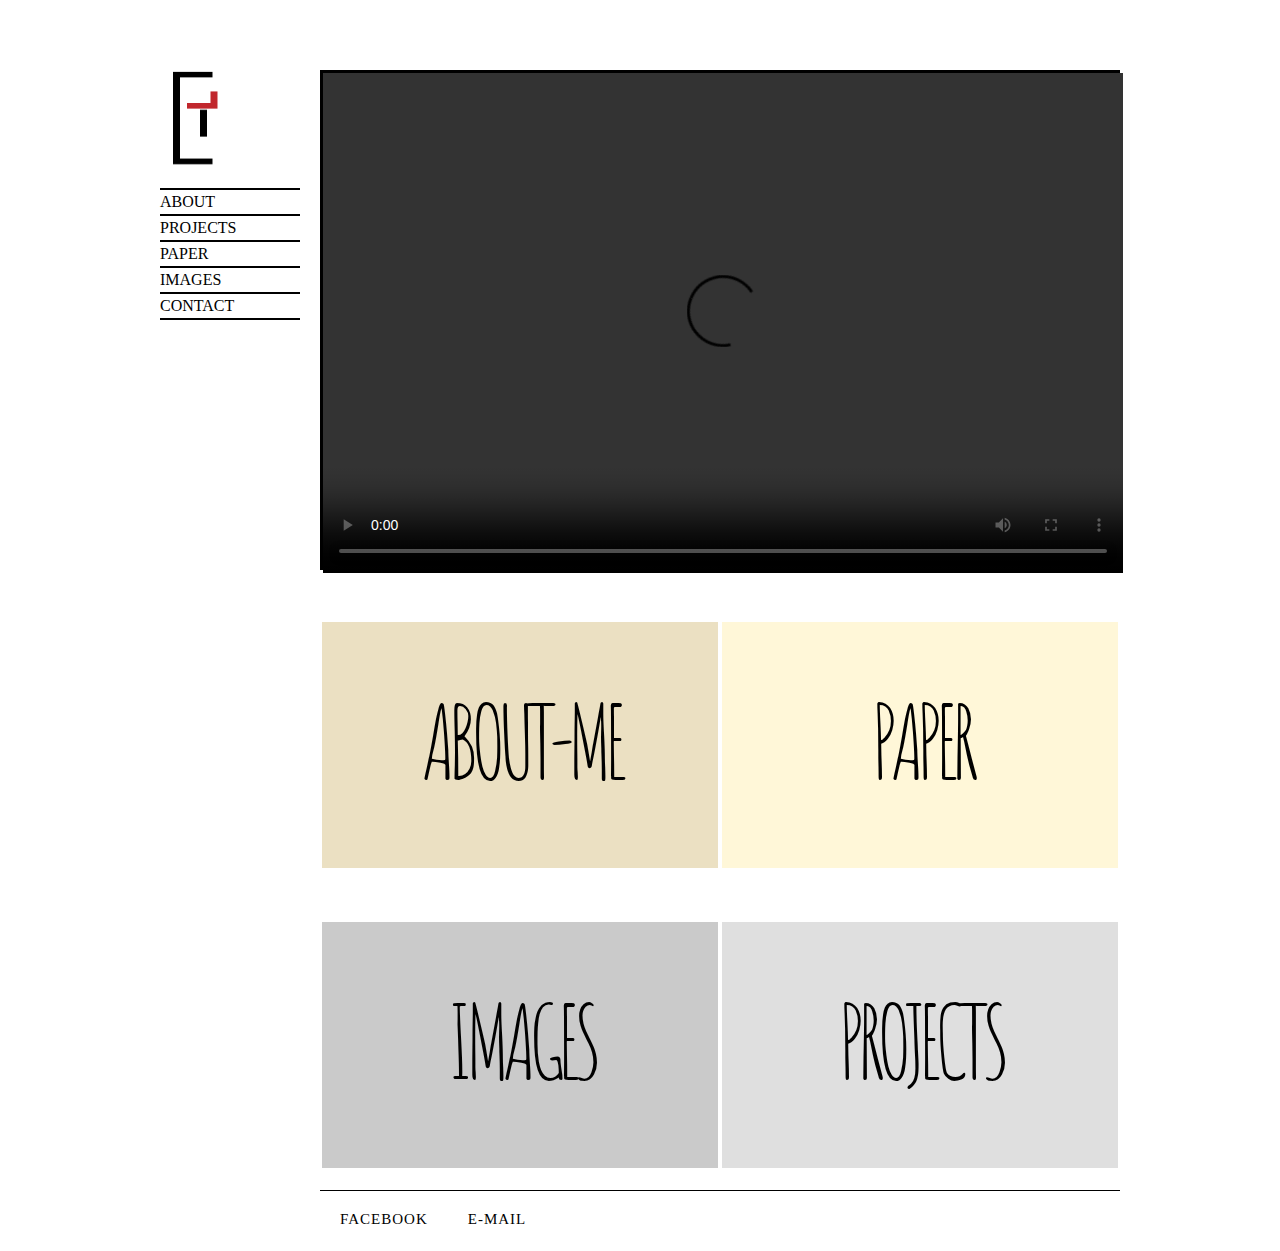
==== commit e7f61dc2: "nine" ====
--- a/index.html
+++ b/index.html
@@ -3,7 +3,7 @@
 <head>
 	<meta charset="UTF-8">
 	<title>PORTFOLIO</title>
-	<link href='http://fonts.googleapis.com/css?family=Pompiere|Wire+One|Alegreya+Sans:100' rel='stylesheet' type='text/css'>
+	<link href='http://fonts.googleapis.com/css?family=Pompiere|Wire+One|Alegreya+Sans:100|Amatic+SC' rel='stylesheet' type='text/css'>
 	<link rel="stylesheet" href="grid.css">
 	<link rel="stylesheet" href="main.css">
 <!-- <link rel="stylesheet" href="http://basehold.it/24"> -->
@@ -20,7 +20,7 @@
 					<div class="p_project"><a href="projects.html">PROJECTS</a></div>
 					<div class="p_paper"><a href="paper.html">PAPER</a></div>
 					<div class="p_images"><a href="images.html">IMAGES</a></div>
-					<div class="p_contact"><a href="contact.html">CONTACT</a></div>
+					<div class="p_contact"><a href="contact.php">CONTACT</a></div>
 				</div>
 			</div>
 			<div class="col-5-6">
@@ -35,8 +35,8 @@
 		<div class="two">
 			<div class="col-1-6"></div>
 			<div class="col-5-6">
-				<a href="about.html"> <div class="foto_about"></div> </a>
-				<a href="paper.html"><div class="foto_paper"></div></a>
+				<a href="about.html"><div class="foto_about">ABOUT-ME</div> </a>
+				<a href="paper.html"><div class="foto_paper">PAPER</div></a>
 
 			</div>
 		</div>
@@ -44,8 +44,8 @@
 		<div class="three">
 			<div class="col-1-6"></div>
 			<div class="col-5-6">
-				<a href="projects.html"><div class="foto_projects"></div></a>
-				<a href="images.html"><div class="foto_images"></div></a>
+				<a href="projects.html"><div class="foto_projects">PROJECTS</div></a>
+				<a href="images.html"><div class="foto_images">IMAGES</div></a>
 			</div>
 		</div>
 
--- a/main.css
+++ b/main.css
@@ -1,51 +1,3 @@
-input {
-	margin: 20px;
-}
-
-input[type=text],
-input[type=password] {
-	width: 300px;
-}
-
-h2 {
-	font-size: 100px;
-	margin-top: 3px;
-	letter-spacing: -7px;
-}
-
-select {
-	margin-top:20px;
-	width: 300px;
-}
-
-textarea {
-	margin-top:30px;
-	margin-right: 400px;
-	margin-left: 20px;
-	text-align: center;
-	padding: 15px;
-}
-.contact {
-	width: 50%;
-	height: 60px;
-	float: left;
-}
-
-form {
-	margin-left: 140px;
-	margin-top: 51px;
-	margin-bottom: 20px;
-}
-
-.requests {
-	margin-bottom: 30px;
-	margin-left: -30px;
-}
-
-video {
-	margin-top: 0px
-;}
-
 * {
 	font-style: "Courier New", Courier, monospace;
 }
@@ -73,6 +25,20 @@
 	width: 83.33%;
 	float: right;
 	margin-top: 50px;
+}
+
+.row_img {
+	width: 83.33%;
+	float: right;
+	margin-top: 57px;
+}
+
+.single_img {
+	width: 50%;
+	height: 250px;
+	float: right;
+	border:2px solid white;
+	background: #dfdfdf;
 }
 
 .foto_1 {
@@ -143,6 +109,20 @@
 	float: left;
 	border:2px solid white;
 	background: #ebe0c2;
+	font-family: 'Amatic SC', cursive;
+	font-size: 100px;
+	font-weight: 100;
+	line-height: 100px;
+	letter-spacing: -9px;
+	text-align: center;
+	padding-top: 69px;
+}
+
+.bg_about {
+	width: 100%;
+	height: 800px;
+	margin-top: 58px;
+	background: #ebe0c2;
 }
 
 .foto_paper {
@@ -151,6 +131,13 @@
 	float: right;
 	border:2px solid white;
 	background: #fff7d8;
+	font-family: 'Amatic SC', cursive;
+	font-size: 100px;
+	font-weight: 100;
+	line-height: 100px;
+	letter-spacing: -9px;
+	text-align: center;
+	padding-top: 69px;
 }
 
 .three {
@@ -164,6 +151,13 @@
 	float: right;
 	border:2px solid white;
 	background: #dfdfdf;
+	font-family: 'Amatic SC', cursive;
+	font-size: 100px;
+	font-weight: 100;
+	line-height: 100px;
+	letter-spacing: -9px;
+	text-align: center;
+	padding-top: 69px;
 }
 
 .foto_images {
@@ -172,6 +166,13 @@
 	float: right;
 	border:2px solid white;
 	background: #cacaca;
+	font-family: 'Amatic SC', cursive;
+	font-size: 100px;
+	font-weight: 100;
+	line-height: 100px;
+	letter-spacing: -9px;
+	text-align: center;
+	padding-top: 69px;
 }
 
 .four {
@@ -237,4 +238,58 @@
 	float: left;
 	letter-spacing: 1px;
 	padding:20px;
+}
+
+input {
+	margin: 20px;
+}
+
+input[type=text],
+input[type=password] {
+	width: 300px;
+}
+
+h2 {
+	font-size: 100px;
+	margin-top: 3px;
+	letter-spacing: -7px;
+}
+
+select {
+	margin-top:20px;
+	width: 300px;
+}
+
+textarea {
+	margin-top:30px;
+	margin-right: 400px;
+	margin-left: 20px;
+	text-align: center;
+	padding: 15px;
+}
+.contact {
+	width: 50%;
+	height: 60px;
+	float: left;
+}
+
+form {
+	margin-left: 140px;
+	margin-top: 51px;
+	margin-bottom: 20px;
+}
+
+.requests {
+	margin-bottom: 30px;
+	margin-left: -30px;
+}
+
+video {
+	margin-top: 0px;
+}
+
+.thanks {
+	margin-top: 109px;
+	margin-bottom: 300px;
+	text-align: center;
 }